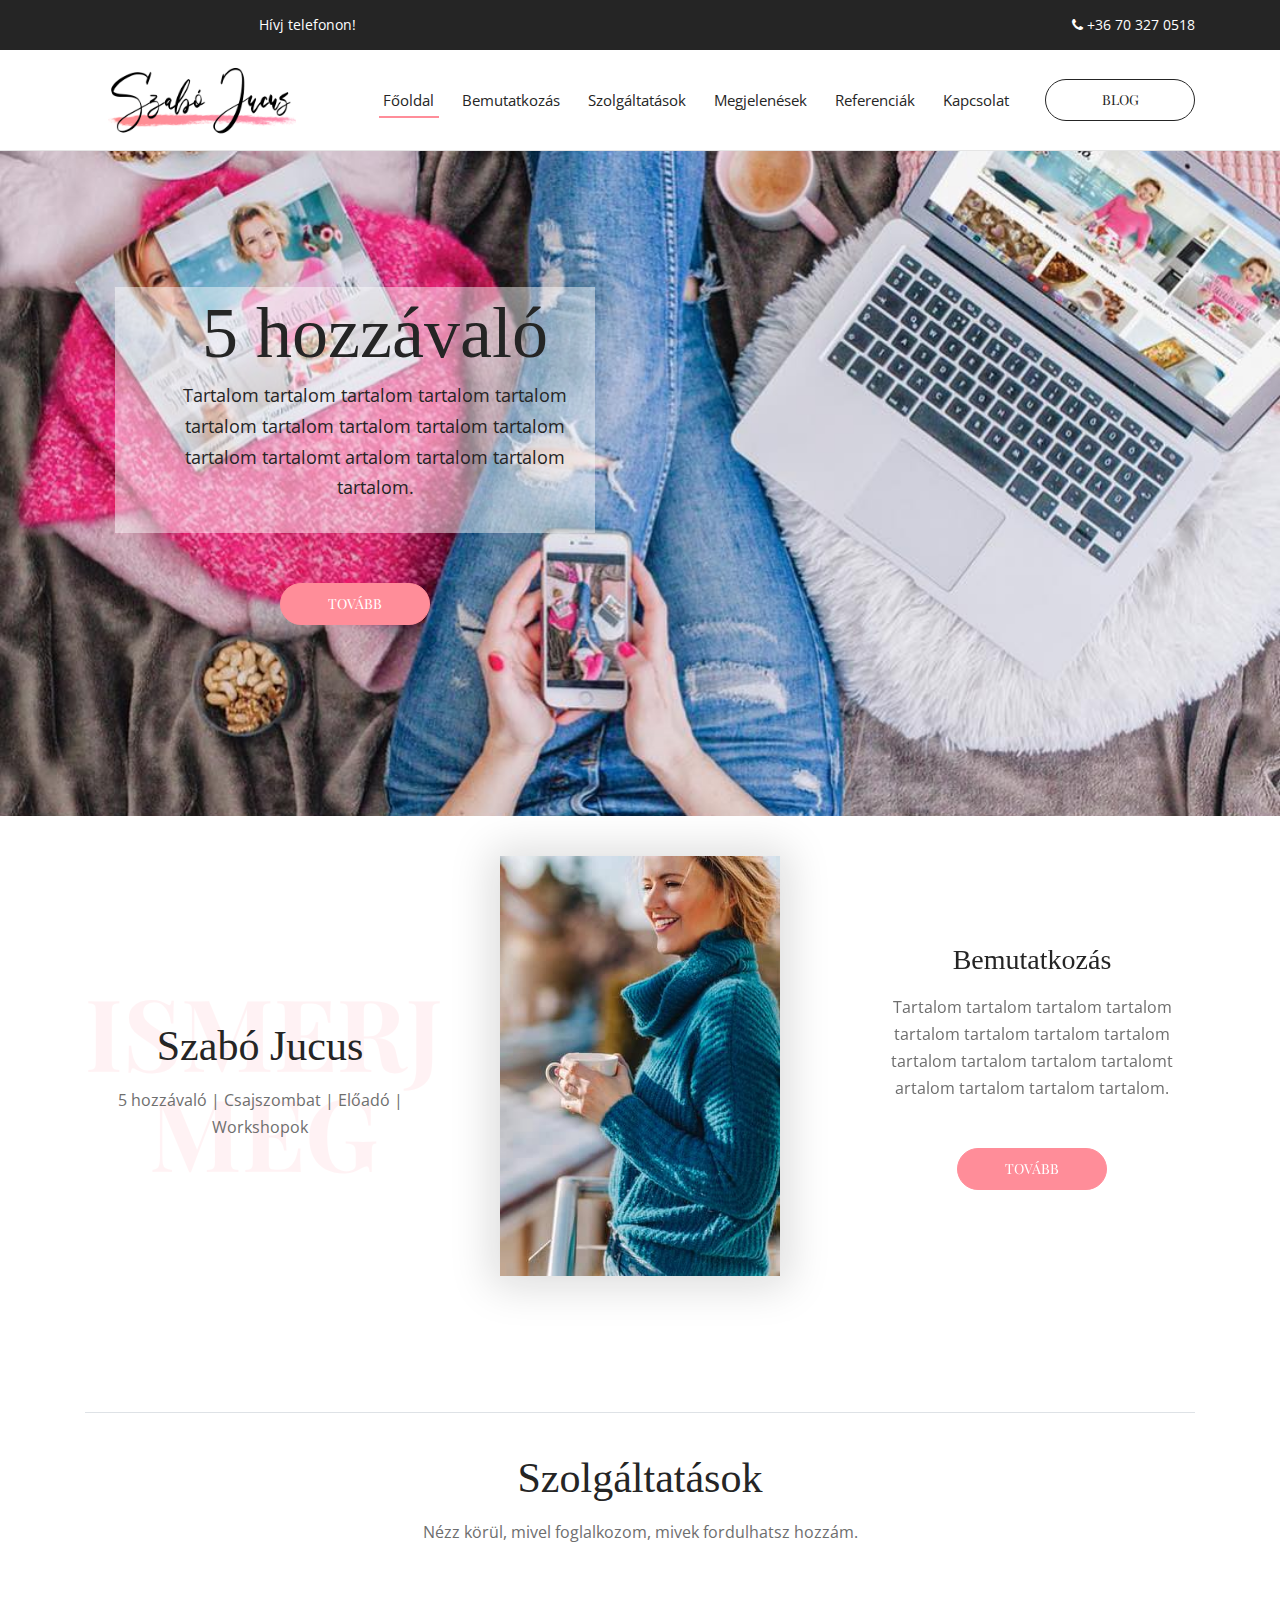
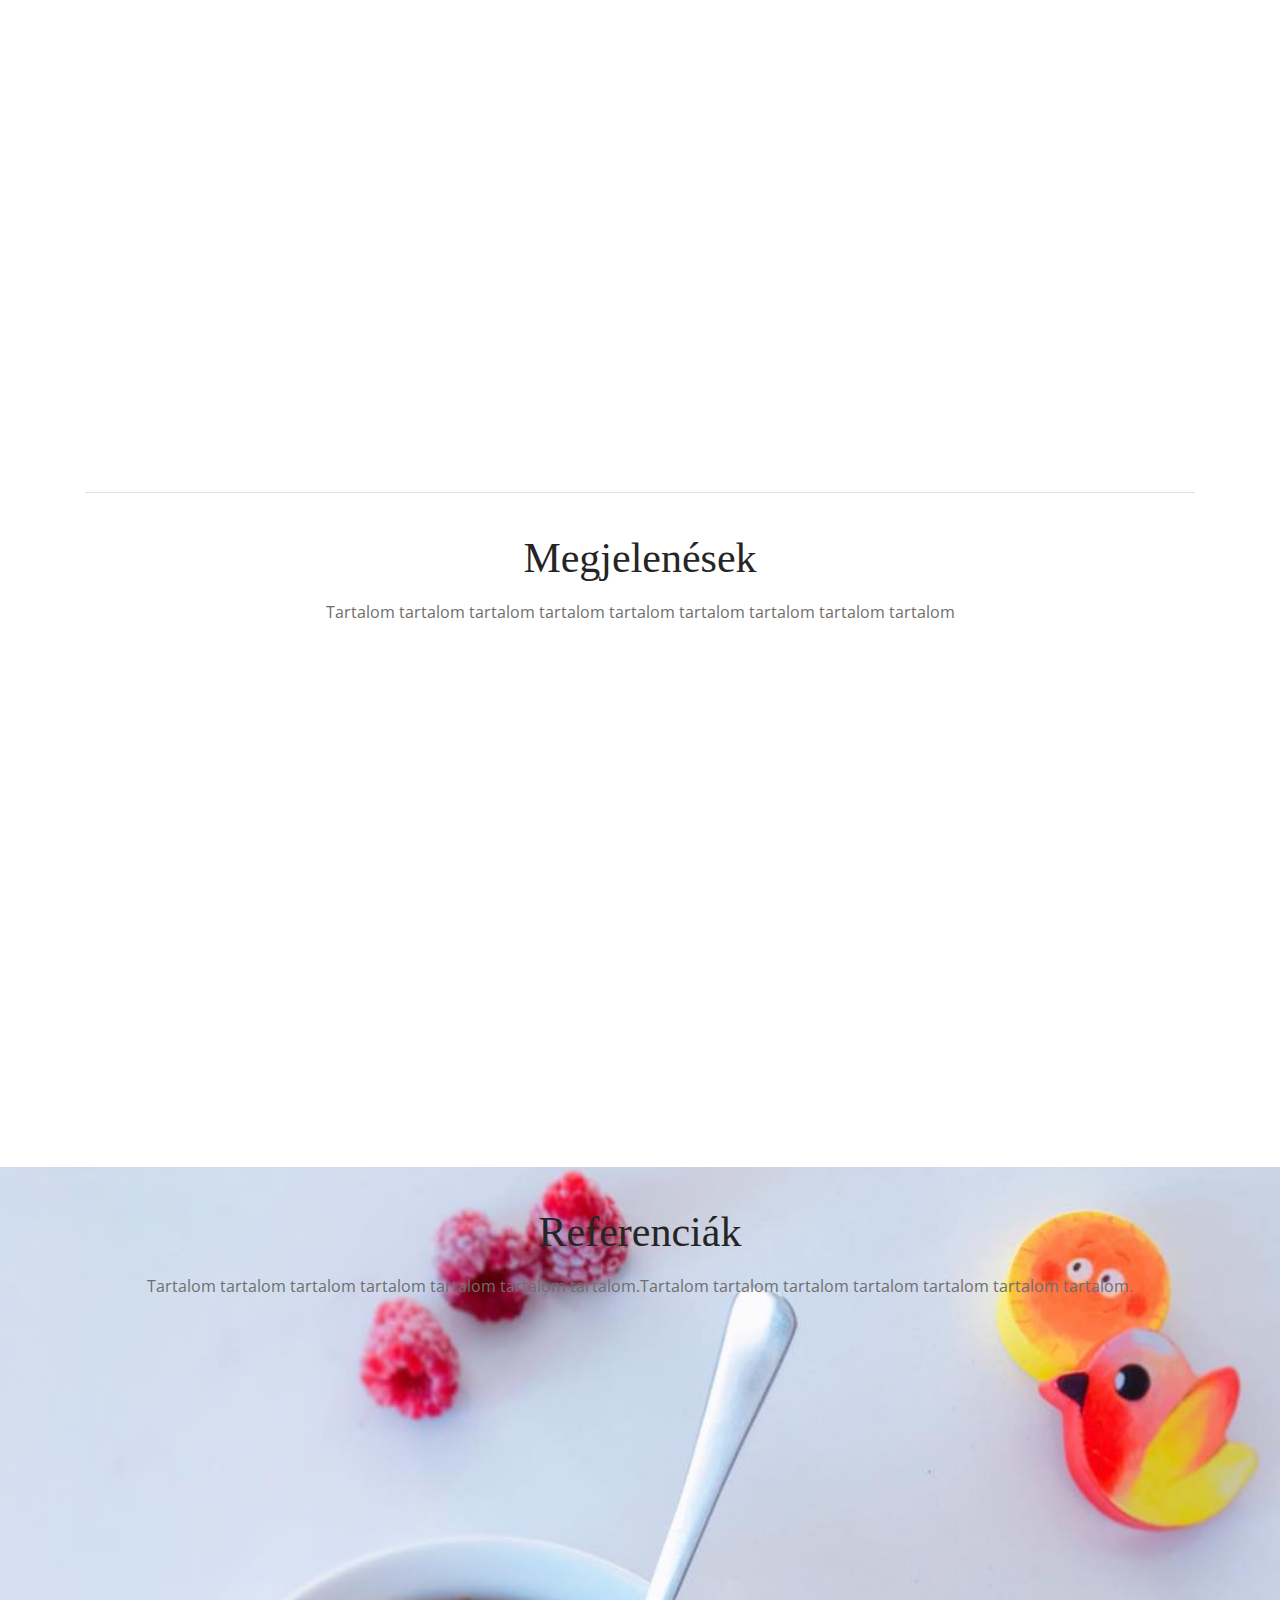
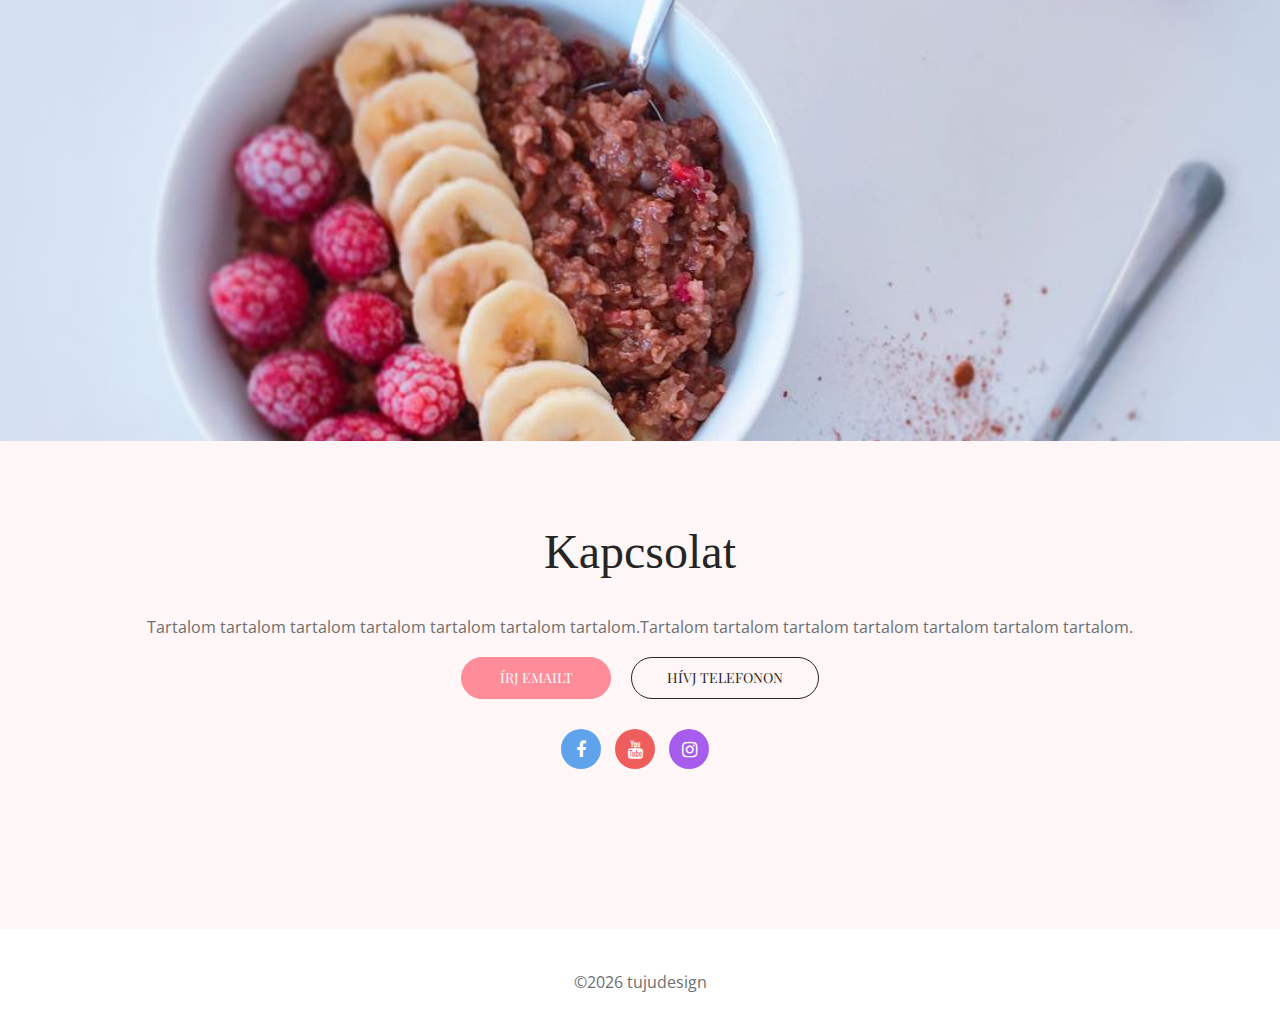
==== index.html @ a8920737 "Initial commit" ====
<!DOCTYPE html>
<html lang="en">

<head>
    <meta charset="UTF-8">
    <meta name="description" content="">
    <meta http-equiv="X-UA-Compatible" content="IE=edge">
    <meta name="viewport" content="width=device-width, initial-scale=1, shrink-to-fit=no">

    <!-- Title -->
    <title>Szabó Jucus</title>

    <!-- Favicon -->
    <link rel="icon" href="./img/core-img/favicon.ico">

    <!-- Stylesheet -->
    <link rel="stylesheet" href="style.css">

</head>

<body>
    <!-- Preloader -->
    <div id="preloader">
        <div class="loader"></div>
    </div>
    <!-- /Preloader -->

    <!-- Header Area Start -->
    <header class="header-area fixed-top">
        <!-- Top Header Area Start -->
        <div class="top-header-area">
            <div class="container h-100">
                <div class="row h-100 align-items-center">
                    <div class="col-5">
                        <div class="top-header-content">
                            <p>Hívj telefonon!</p>
                        </div>
                    </div>
                    <div class="col-7">
                        <div class="top-header-content text-right">
                            <p><span class="mx-2"></span> <i class="fa fa-phone" aria-hidden="true"></i> +36 70 327 0518</p>
                        </div>
                    </div>
                </div>
            </div>
        </div>
        <!-- Top Header Area End -->

        <!-- Main Header Start -->
        <div class="main-header-area">
            <div class="classy-nav-container breakpoint-off">
                <div class="container">
                    <!-- Classy Menu -->
                    <nav class="classy-navbar justify-content-between" id="akameNav">

                        <!-- Logo -->
                        <a class="nav-brand" href="index.html"><img src="./img/core-img/logo1.png" alt=""></a>

                        <!-- Navbar Toggler -->
                        <div class="classy-navbar-toggler">
                            <span class="navbarToggler"><span></span><span></span><span></span></span>
                        </div>

                        <!-- Menu -->
                        <div class="classy-menu">
                            <!-- Menu Close Button -->
                            <div class="classycloseIcon">
                                <div class="cross-wrap"><span class="top"></span><span class="bottom"></span></div>
                            </div>
                            <!-- Nav Start -->
                            <div class="classynav">
                                <ul id="nav">
                                    <li class="active"><a href="./index.html">Főoldal</a></li>
                                    <li><a href="#bemutatkozas">Bemutatkozás</a></li>
                                    <li><a href="#szolgaltatasok">Szolgáltatások</a></li>
                                    <li><a href="#megjelenesek">Megjelenések</a></li>
                                    <li><a href="./portfolio.html">Referenciák</a></li>
                                    <li><a href="./contact.html">Kapcsolat</a></li>
                                </ul>



                                <!-- Book Icon -->
                                <div class="book-now-btn ml-5 mt-4 mt-lg-0 ml-md-4">
                                    <a href="#" class="btn akame-btn">Blog</a>
                                </div>
                            </div>
                        <!-- Nav End -->
                        </div>
                    </nav>
                </div>
            </div>
        </div>
    </header>
    <!-- Header Area End -->

    <!-- Welcome Area Start -->
    <section class="welcome-area">
        <div class="welcome-slides owl-carousel">
            <!-- Single Welcome Slide -->
            <div class="single-welcome-slide bg-img" style="background-image: url(img/bg-img/bg5.jpg);">
                <!-- Welcome Content -->
                <div class="welcome-content h-100">
                    <div class="container h-100">
                        <div class="row h-100 align-items-center">
                            <!-- Welcome Text -->
                            <div class="col-12 col-md-9 col-lg-6">
                                <div class="welcome-text" style="padding:30px">
                                    <h2 data-animation="fadeInUp" data-delay="100ms" style="animation-delay: 400ms;opacity: 1;margin-left: 0px;padding-left: 40px;"><!--Szabó Jucus <br>--> 5 hozzávaló<br></h2>
                                    <p data-animation="fadeInUp" data-delay="400ms" style="animation-delay: 400ms;opacity: 1;margin-left: 0px;padding-left: 40px;">Tartalom tartalom tartalom tartalom tartalom tartalom tartalom tartalom tartalom tartalom tartalom tartalomt artalom tartalom tartalom tartalom. <br><br></p>
                                    <a href="#" class="btn akame-btn active" data-animation="fadeInUp" data-delay="700ms">Tovább</a>
                                </div>
                            </div>
                        </div>
                    </div>
                </div>
            </div>

            <!-- Single Welcome Slide -->
            <div class="single-welcome-slide bg-img" style="background-image: url(img/bg-img/bg.jpg);">
                <!-- Welcome Content -->
                <div class="welcome-content h-100">
                    <div class="container h-100">
                        <div class="row h-100 align-items-center">
                            <!-- Welcome Text -->
                            <div class="col-12 col-md-9 col-lg-6">
                                <div class="welcome-text" style="padding:30px">
                                    <h2 data-animation="fadeInUp" data-delay="100ms" style="animation-delay: 400ms;opacity: 1;margin-left: 0px;padding-left: 40px;padding-right: 40px;margin-right: 0px"><!--Szabó Jucus <br>--> Csajszombat<br></h2>
                                    <p data-animation="fadeInUp" data-delay="400ms" style="animation-delay: 400ms;opacity: 1;margin-left: 0px;padding-left: 40px;padding-right: 40px;margin-right: 0px">Tartalom tartalom tartalom tartalom tartalom tartalom tartalom tartalom tartalom tartalom tartalom tartalomt artalom tartalom tartalom tartalom. <br><br></p>
                                    <a href="#" class="btn akame-btn active" data-animation="fadeInUp" data-delay="700ms">Tovább</a>
                                </div>
                            </div>
                        </div>
                    </div>
                </div>
            </div>
                        <div class="single-welcome-slide bg-img" style="background-image: url(img/bg-img/bg5.jpg);">
                <!-- Welcome Content -->
                <div class="welcome-content h-100">
                    <div class="container h-100">
                        <div class="row h-100 align-items-center">
                            <!-- Welcome Text -->
                            <div class="col-12 col-md-9 col-lg-6">
                                <div class="welcome-text" style="padding:30px">
                                    <h2 data-animation="fadeInUp" data-delay="100ms" style="animation-delay: 400ms;opacity: 1;margin-left: 0px;padding-left: 40px;padding-right: 40px;margin-right: 0px"><!--Szabó Jucus <br>--> Előadó<br></h2>
                                    <p data-animation="fadeInUp" data-delay="400ms" style="animation-delay: 400ms;opacity: 1;margin-left: 0px;padding-left: 40px;padding-right: 40px;margin-right: 0px">Tartalom tartalom tartalom tartalom tartalom tartalom tartalom tartalom tartalom tartalom tartalom tartalomt artalom tartalom tartalom tartalom.  <br><br></p>
                                    <a href="#" class="btn akame-btn active" data-animation="fadeInUp" data-delay="700ms">Tovább</a>
                                </div>
                            </div>
                        </div>
                    </div>
                </div>
            </div>

            <!-- Single Welcome Slide -->
            <div class="single-welcome-slide bg-img" style="background-image: url(img/bg-img/bg.jpg);">
                <!-- Welcome Content -->
                <div class="welcome-content h-100">
                    <div class="container h-100">
                        <div class="row h-100 align-items-center">
                            <!-- Welcome Text -->
                            <div class="col-12 col-md-9 col-lg-6">
                                <div class="welcome-text" style="padding:30px">
                                    <h2 data-animation="fadeInUp" data-delay="100ms" style="animation-delay: 400ms;opacity: 1;margin-left: 0px;padding-left: 40px;padding-right: 40px;margin-right: 0px"><!--Szabó Jucus <br>--> Workshopok  <br></h2>
                                    <p data-animation="fadeInUp" data-delay="400ms" style="animation-delay: 400ms;opacity: 1;margin-left: 0px;padding-left: 40px;padding-right: 40px;margin-right: 0px">Tartalom tartalom tartalom tartalom tartalom tartalom tartalom tartalom tartalom tartalom tartalom tartalomt artalom tartalom tartalom tartalom. <br><br></p>
                                    <a href="#" class="btn akame-btn active" data-animation="fadeInUp" data-delay="700ms">Tovább</a>
                                </div>
                            </div>
                        </div>
                    </div>
                </div>
            </div>
        </div>
    </section>
    <!-- Welcome Area End -->

    <!-- About Area Start -->
    <section id="bemutatkozas" class="akame-about-area section-padding-80-0">
        <div class="container">
            <div class="row align-items-center">
                <!-- Section Heading -->
                <div class="col-12 col-md-6 col-lg-4">
                    <div class="section-heading mb-80">
                        <h2>Szabó Jucus</h2>
                        <p>5 hozzávaló | Csajszombat | Előadó | Workshopok</p>
                        <span>Ismerj meg</span>
                    </div>
                </div>

                <!-- About Us Thumbnail -->
                <div class="col-12 col-md-6 col-lg-4">
                    <div class="about-us-thumbnail mb-80">
                        <img src="img/bg-img/15.jpg" alt="">
                    </div>
                </div>

                <!-- About Us Content -->
                <div class="col-12 col-lg-4">
                    <div class="about-us-content mb-80 pl-4">
                        <h3>Bemutatkozás</h3>
                        <p>Tartalom tartalom tartalom tartalom tartalom tartalom tartalom tartalom tartalom tartalom tartalom tartalomt artalom tartalom tartalom tartalom. </p>
                        <a href="#" class="btn akame-btn active mt-30">Tovább</a>
                    </div>
                </div>
            </div>
        </div>
    </section>
    <!-- About Area End -->

    <!-- Border -->
    <div id="szolgaltatasok" class="container">
        <div class="border-top mt-3"></div>
    </div>

    <!-- Our Service Area Start -->
    <section  class="akame-service-area section-padding-80-0">
        <div class="container">
            <div class="row">
                <div class="col-12">
                    <!-- Section Heading -->
                    <div class="section-heading text-center">
                        <h2>Szolgáltatások</h2>
                        <p>Nézz körül, mivel foglalkozom, mivek fordulhatsz hozzám.</p>
                    </div>
                </div>
            </div>

            <div class="row">

                <!-- Single Service Area -->
                <div class="col-12 col-sm-6 col-lg-3">
                    <div class="single-service-area mb-80 wow fadeInUp" data-wow-delay="200ms">
                        <img src="img/core-img/s1.png" alt="">
                        <h5>5 hozzávaló</h5>
                        <p>Tartalom tartalom tartalom tartalom tartalom tartalom </p>
                    </div>
                </div>

                <!-- Single Service Area -->
                <div class="col-12 col-sm-6 col-lg-3">
                    <div class="single-service-area mb-80 wow fadeInUp" data-wow-delay="400ms">
                        <img src="img/core-img/s2.png" alt="">
                        <h5>Csajszombat</h5>
                        <p>Tartalom tartalom tartalom tartalom tartalom tartalom </p>
                    </div>
                </div>

                <!-- Single Service Area -->
                <div class="col-12 col-sm-6 col-lg-3">
                    <div class="single-service-area mb-80 wow fadeInUp" data-wow-delay="600ms">
                        <img src="img/core-img/s3.png" alt="">
                        <h5>Előadó</h5>
                        <p>Tartalom tartalom tartalom tartalom tartalom tartalom </p>
                    </div>
                </div>

                <!-- Single Service Area -->
                <div class="col-12 col-sm-6 col-lg-3">
                    <div class="single-service-area mb-80 wow fadeInUp" data-wow-delay="800ms">
                        <img src="img/core-img/s4.png" alt="">
                        <h5>Workshopok</h5>
                        <p>Tartalom tartalom tartalom tartalom tartalom tartalom </p>
                    </div>
                </div>

            </div>
        </div>
    </section>
    <!-- Our Service Area End -->




    <div id="megjelenesek" class="container">
        <div class="border-top mt-3"></div>
    </div>

    <!-- Blog Area Start -->
    <section class="akame-blog-area section-padding-80-0 clearfix">
        <div class="container">
            <div class="row">
                <!-- Section Heading -->
                <div class="col-12">
                    <div class="section-heading text-center">
                        <h2>Megjelenések</h2>
                        <p>Tartalom tartalom tartalom tartalom tartalom tartalom tartalom tartalom tartalom </p>
                    </div>
                </div>
            </div>

            <div class="row">

                <!-- Single Post Area -->
                <div class="col-12 col-md-6 col-lg-4">
                    <div class="single-post-area mb-80 wow fadeInUp" data-wow-delay="200ms">
                        <div class="post-thumbnail">
                            <a href="single-blog.html"><img src="img/bg-img/1.jpg" alt=""></a>
                        </div>
                        <div class="post-content">
                            <a href="#" class="post-title">Tartalom tartalom tartalom </a>
                            <div class="post-meta">
                                <a href="#" class="post-date"><i class="icon_clock_alt"></i> 2019.01.01</a>
                            </div>
                            <p>Tartalom tartalom tartalom tartalom tartalom tartalom tartalom.Tartalom tartalom tartalom tartalom tartalom tartalom tartalom.</p>
                        </div>
                    </div>
                </div>

                <!-- Single Post Area -->
                <div class="col-12 col-md-6 col-lg-4">
                    <div class="single-post-area mb-80 wow fadeInUp" data-wow-delay="400ms">
                        <div class="post-thumbnail">
                            <a href="single-blog.html"><img src="img/bg-img/2.jpg" alt=""></a>
                        </div>
                        <div class="post-content">
                            <a href="#" class="post-title">Tartalom tartalom tartalom</a>
                            <div class="post-meta">
                                <a href="#" class="post-date"><i class="icon_clock_alt"></i> 2019.01.01</a>
                            </div>
                            <p>Tartalom tartalom tartalom tartalom tartalom tartalom tartalom.Tartalom tartalom tartalom tartalom tartalom tartalom tartalom.</p>
                        </div>
                    </div>
                </div>

                <!-- Single Post Area -->
                <div class="col-12 col-md-6 col-lg-4">
                    <div class="single-post-area mb-80 wow fadeInUp" data-wow-delay="600ms">
                        <div class="post-thumbnail">
                            <a href="single-blog.html"><img src="img/bg-img/3.jpg" alt=""></a>
                        </div>
                        <div class="post-content">
                            <a href="#" class="post-title">Tartalom tartalom tartalom </a>
                            <div class="post-meta">
                                <a href="#" class="post-date"><i class="icon_clock_alt"></i> 2019.01.01</a>
                            </div>
                            <p>Tartalom tartalom tartalom tartalom tartalom tartalom tartalom.Tartalom tartalom tartalom tartalom tartalom tartalom tartalom.</p>
                        </div>
                    </div>
                </div>

            </div>
        </div>
    </section>
    <!-- Blog Area End -->



    

    <!-- Our Expert Area Start -->
    <section class="akame-our-expert-area section-padding-80-0">

        <!-- Side Thumbnail -->
        <div class="side-thumbnail" style="background-image: url(img/bg-img/bg0.jpg);"></div>

        <div class="container">
            <div class="row justify-content-end">
                <div class="col-12 col-lg-12">
                    <!-- Section Heading -->
                    <div class="section-heading">
                        <h2 style="text-align: center;">Referenciák</h2>
                        <p style="text-align: center;">Tartalom tartalom tartalom tartalom tartalom tartalom tartalom.Tartalom tartalom tartalom tartalom tartalom tartalom tartalom.</p>
                    </div>
                    <!-- Our Certificate -->

                </div>
            </div>
        </div>
        <div class="container">
            <div class="row">

                <!-- Single Team Member -->
                <div class="col-12 col-sm-6 col-lg-3">
                    <div class="single-team-member mb-80 wow fadeInUp" data-wow-delay="200ms">
                        <div class="team-member-img">
                        <div class="team-member-info">
                            <p style="font-style: italic; text-align: center;">Tartalom tartalom tartalom tartalom tartalom tartalom tartalom.Tartalom tartalom tartalom tartalom tartalom tartalom tartalom. Tartalom tartalom tartalom tartalom tartalom tartalom tartalom.Tartalom tartalom tartalom tartalom tartalom tartalom tartalom. Tartalom tartalom tartalom tartalom tartalom tartalom tartalom.Tartalom tartalom tartalom tartalom tartalom tartalom tartalom.</p>
                        </div>
                        <!-- Social Info -->
                            <div class="team-social-info d-flex align-items-center justify-content-center">
                                <div class="social-link">
                                    <a href="#"><i class="fa fa-facebook"></i></a>
                                    <a href="#"><i class="fa fa-twitter"></i></a>
                                    <a href="#"><i class="fa fa-linkedin"></i></a>
                                </div>
                            </div>
                        </div>
                        <div class="team-member-info">
                           <hr> 
                            <h5 style="text-align:  center;">
                                <img style="max-width: 30%;" src="img/bg-img/testimonial.jpg" alt="">
                                    <p>Név | megnevezés</p>
                            </h5>
                        </div>
                    </div>
                </div>


                <!-- Single Team Member -->
                <div class="col-12 col-sm-6 col-lg-3">
                    <div class="single-team-member mb-80 wow fadeInUp" data-wow-delay="200ms">
                        <div class="team-member-img">
                        <div class="team-member-info">
                            <p style="font-style: italic; text-align: center;">Tartalom tartalom tartalom tartalom tartalom tartalom tartalom.Tartalom tartalom tartalom tartalom tartalom tartalom tartalom. Tartalom tartalom tartalom tartalom tartalom tartalom tartalom.Tartalom tartalom tartalom tartalom tartalom tartalom tartalom. Tartalom tartalom tartalom tartalom tartalom tartalom tartalom.Tartalom tartalom tartalom tartalom tartalom tartalom tartalom.</p>
                        </div>
                        <!-- Social Info -->
                            <div class="team-social-info d-flex align-items-center justify-content-center">
                                <div class="social-link">
                                    <a href="#"><i class="fa fa-facebook"></i></a>
                                    <a href="#"><i class="fa fa-twitter"></i></a>
                                    <a href="#"><i class="fa fa-linkedin"></i></a>
                                </div>
                            </div>
                        </div>
                        <div class="team-member-info">
                           <hr> 
                            <h5 style="text-align:  center;">
                                <img style="max-width: 30%;" src="img/bg-img/testimonial.jpg" alt="">
                                    <p>Név | megnevezés</p>
                            </h5>
                        </div>
                    </div>
                </div>
                <!-- Single Team Member -->
                <div class="col-12 col-sm-6 col-lg-3">
                    <div class="single-team-member mb-80 wow fadeInUp" data-wow-delay="200ms">
                        <div class="team-member-img">
                        <div class="team-member-info">
                            <p style="font-style: italic; text-align: center;">Tartalom tartalom tartalom tartalom tartalom tartalom tartalom.Tartalom tartalom tartalom tartalom tartalom tartalom tartalom. Tartalom tartalom tartalom tartalom tartalom tartalom tartalom.Tartalom tartalom tartalom tartalom tartalom tartalom tartalom. Tartalom tartalom tartalom tartalom tartalom tartalom tartalom.Tartalom tartalom tartalom tartalom tartalom tartalom tartalom.</p>
                        </div>
                        <!-- Social Info -->
                            <div class="team-social-info d-flex align-items-center justify-content-center">
                                <div class="social-link">
                                    <a href="#"><i class="fa fa-facebook"></i></a>
                                    <a href="#"><i class="fa fa-twitter"></i></a>
                                    <a href="#"><i class="fa fa-linkedin"></i></a>
                                </div>
                            </div>
                        </div>
                        <div class="team-member-info">
                           <hr> 
                            <h5 style="text-align:  center;">
                                <img style="max-width: 30%;" src="img/bg-img/testimonial.jpg" alt="">
                                    <p>Név | megnevezés</p>
                            </h5>
                        </div>
                    </div>
                </div>
                <!-- Single Team Member -->
                <div class="col-12 col-sm-6 col-lg-3">
                    <div class="single-team-member mb-80 wow fadeInUp" data-wow-delay="200ms">
                        <div class="team-member-img">
                        <div class="team-member-info">
                            <p style="font-style: italic; text-align: center;">Tartalom tartalom tartalom tartalom tartalom tartalom tartalom.Tartalom tartalom tartalom tartalom tartalom tartalom tartalom. Tartalom tartalom tartalom tartalom tartalom tartalom tartalom.Tartalom tartalom tartalom tartalom tartalom tartalom tartalom. Tartalom tartalom tartalom tartalom tartalom tartalom tartalom.Tartalom tartalom tartalom tartalom tartalom tartalom tartalom.</p>
                        </div>
                        <!-- Social Info -->
                            <div class="team-social-info d-flex align-items-center justify-content-center">
                                <div class="social-link">
                                    <a href="#"><i class="fa fa-facebook"></i></a>
                                    <a href="#"><i class="fa fa-twitter"></i></a>
                                    <a href="#"><i class="fa fa-linkedin"></i></a>
                                </div>
                            </div>
                        </div>
                        <div class="team-member-info">
                           <hr> 
                            <h5 style="text-align:  center;">
                                <img style="max-width: 30%;" src="img/bg-img/testimonial.jpg" alt="">
                                    <p>Név | megnevezés</p>
                            </h5>
                        </div>
                    </div>
                </div>
               

            </div>
        </div>
    </section>
    <!-- Our Expert Area End -->




    <!-- Call To Action Area Start -->
    <section class="akame-cta-area bg-gray section-padding-80">
        <div class="container">
            <div class="row">
                <div class="col-12 col-sm-12 col-xl-12">
                    <div class="cta-content">
                        <h2 style="text-align: center;">Kapcsolat</h2>
                        <p style="text-align: center;">Tartalom tartalom tartalom tartalom tartalom tartalom tartalom.Tartalom tartalom tartalom tartalom tartalom tartalom tartalom. </p>
                        <div class="akame-btn-group mt-12">
                            <a style="text-align: center;" href="#" class="btn akame-btn active mr-3 mb-3 mb-sm-0">Írj emailt</a>
                            <a style="text-align: center;" href="#" class="btn akame-btn">Hívj telefonon</a>
                        </div>
                                        <!-- Single Footer Widget -->
                <div class="col-12 col-sm-12 col-md-12 col-xl-12">
                    <div class="single-footer-widget mb-80">
                        <!-- Widget Title -->


                        <!-- Social Info -->
                        <div class="social-info">
                            <a href="#" class="facebook"><i class="fa fa-facebook"></i></a>
                            <a href="#" class="google-plus"><i class="fa fa-youtube"></i></a>
                            <a href="#" class="instagram"><i class="fa fa-instagram"></i></a>
                        </div>
                    </div>
                </div>
                    </div>
                </div>
            </div>
        </div>

        <!-- CTA Thumbnail -->
        <div class="cta-thumbnail bg-img" style="background-image: url(img/bg-img/.png);"></div>
    </section>
    <!-- Call To Action Area End -->

    <!-- Footer Area Start -->
    <footer class="footer-area section-padding-80-0">
        <div class="container">
            <div class="row justify-content-between">

                <!-- Single Footer Widget -->
                <div class="col-12 col-sm-12 col-md-12">


                        <!-- Copywrite Text -->
                        <div class="copywrite-text">
                            <p> <!-- Link back to Colorlib can't be removed. Template is licensed under CC BY 3.0. -->
&copy;<script>document.write(new Date().getFullYear());</script> tujudesign<a href="https://colorlib.com" target="_blank"></a>
<!-- Link back to Colorlib can't be removed. Template is licensed under CC BY 3.0. --></p>
                        </div>
                    </div>
                </div>





            </div>
        </div>
    </footer>
    <!-- Footer Area End -->

    <!-- All JS Files -->
    <!-- jQuery -->
    <script src="js/jquery.min.js"></script>
    <!-- Popper -->
    <script src="js/popper.min.js"></script>
    <!-- Bootstrap -->
    <script src="js/bootstrap.min.js"></script>
    <!-- All Plugins -->
    <script src="js/akame.bundle.js"></script>
    <!-- Active -->
    <script src="js/default-assets/active.js"></script>

</body>

</html>
---- style.css ----
/* ------------------------------------------
[Master Stylesheet]

Template Name: Akame - Hair Salon HTML5 Template
Template Author: Colorlib
Template Author URL: http://colorlib.com
Version: 1.0.0
Last Update: Jan 19, 2018

---------------------------------------------

[Tables of CSS Content]

+ body

    - 01.0 Reboot CSS
    - 02.0 Spacing CSS
    - 03.0 Preloader CSS
    - 04.0 Heading CSS
    - 05.0 Backtotop CSS
    - 06.0 Buttons CSS
    - 07.0 Header CSS
    - 08.0 Hero CSS
    - 09.0 Footer CSS
    - 10.0 CTA CSS
    - 11.0 Breadcrumb CSS
    - 12.0 Blog CSS
    - 13.0 Choose_us CSS
    - 14.0 Portfolio CSS
    - 15.0 Team CSS
    - 16.0 Service CSS
    - 17.0 About CSS
    - 18.0 Contact CSS

  --------------------------------------------- */
/* Import Fonts & All CSS */
@import url("https://fonts.googleapis.com/css?family=Open+Sans:300,400,600,700|Playfair+Display:400,700");
@import url(css/bootstrap.min.css);
@import url(css/animate.css);
@import url(css/default-assets/classy-nav.css);
@import url(css/default-assets/audioplayer.css);
@import url(css/owl.carousel.min.css);
@import url(css/magnific-popup.css);
@import url(css/font-awesome.min.css);
@import url(css/style.css);
/* :: 1.0 Reboot CSS */
* {
  margin: 0;
  padding: 0; }

body {
  font-family: "Open Sans", sans-serif;
  font-weight: 400;
  font-size: 16px;
  position: relative;
  z-index: auto; }

h1,
h2,
h3,
h4,
h5,
h6 {
  font-family: "Helvetica neue";
  color: #252525;
  line-height: 1.3;
  font-weight: 200; }

a,
a:active,
a:focus,
a:hover {
  color: #252525;
  text-decoration: none;
  -webkit-transition-duration: 500ms;
  -o-transition-duration: 500ms;
  transition-duration: 500ms;
  outline: none;
  font-weight: 400; }

li {
  list-style: none; }

p {
  line-height: 1.7;
  color: #6e6e6e;
  font-size: 16px;
  font-weight: 400; }

img {
  max-width: 80%;
  height: auto; }

ul {
  margin: 0;
  padding: 0; }
  ul li {
    margin: 0;
    padding: 0; }

.bg-overlay {
  position: relative;
  z-index: 1; }
  .bg-overlay::after {
    position: absolute;
    content: "";
    height: 100%;
    width: 100%;
    top: 0;
    left: 0;
    z-index: -1;
    background-color: rgba(0, 0, 0, 0.65); }

.bg-img {
  background-position: center center;
  background-size: cover;
  background-repeat: no-repeat; }

.jarallax {
  position: relative;
  z-index: 0; }
  .jarallax > .jarallax-img {
    position: absolute;
    object-fit: cover;
    font-family: 'object-fit: cover';
    top: 0;
    left: 0;
    width: 100%;
    height: 100%;
    z-index: -1; }

.mfp-image-holder .mfp-close,
.mfp-iframe-holder .mfp-close {
  color: #ffffff;
  right: 20px;
  text-align: center;
  padding-right: 0;
  width: 100%;
  position: fixed;
  top: 20px;
  width: 30px;
  background: #ff8d99;
  height: 30px;
  line-height: 30px; }

button.mfp-close,
button.mfp-arrow {
  background: #ff8d99; }

.mfp-bottom-bar {
  display: none !important; }

.mfp-bg {
  background-color: #000000; }

.bg-transparent {
  background-color: transparent !important; }

.bg-gray {
  background-color: #ff8d9914 !important }

textarea:focus,
input:focus {
  outline: none; }

.border {
  border-color: #e5e5e5; }

.mfp-arrow-left::after {
  border-right-color: transparent; }

.mfp-arrow-left::before {
  border-right-color: #ffffff; }

.mfp-arrow-right::after {
  border-left-color: transparent; }

.mfp-arrow-right::before {
  border-left-color: #ffffff; }

/* :: 2.0 Spacing CSS */
.mt-15 {
  margin-top: 15px; }

.mt-30 {
  margin-top: 30px; }

.mt-40 {
  margin-top: 40px; }

.mt-50 {
  margin-top: 50px; }

.mt-70 {
  margin-top: 70px; }

.mt-80 {
  margin-top: 80px; }

.mt-100 {
  margin-top: 100px; }

.mt-150 {
  margin-top: 150px; }

.mr-15 {
  margin-right: 15px; }

.mr-30 {
  margin-right: 30px; }

.mr-50 {
  margin-right: 50px; }

.mr-100 {
  margin-right: 100px; }

.mb-15 {
  margin-bottom: 15px; }

.mb-30 {
  margin-bottom: 30px; }

.mb-40 {
  margin-bottom: 40px; }

.mb-50 {
  margin-bottom: 50px; }

.mb-60 {
  margin-bottom: 60px; }

.mb-70 {
  margin-bottom: 70px; }

.mb-80 {
  margin-bottom: 80px; }

.mb-100 {
  margin-bottom: 100px; }

.ml-15 {
  margin-left: 15px; }

.ml-30 {
  margin-left: 30px; }

.ml-50 {
  margin-left: 50px; }

.ml-100 {
  margin-left: 100px; }

.pt-50 {
  padding-top: 50px !important; }

.section-padding-80 {
  padding-top: 80px;
  padding-bottom: 80px; }

.section-padding-0-80 {
  padding-top: 0;
  padding-bottom: 80px; }

.section-padding-80-0 {
  padding-top: 40px;
  padding-bottom: 40px; }

/* :: 3.0 Preloader CSS */
#preloader {
  position: fixed;
  width: 100%;
  height: 100%;
  z-index: 9999999;
  top: 0;
  left: 0;
  background-color: #f6f9f9;
  display: -webkit-box;
  display: -ms-flexbox;
  display: flex;
  -webkit-box-align: center;
  -ms-flex-align: center;
  align-items: center;
  -webkit-box-pack: center;
  -ms-flex-pack: center;
  justify-content: center;
  overflow: hidden; }

.loader,
.loader:before,
.loader:after {
  border-radius: 50%;
  width: 2.5em;
  height: 2.5em;
  -webkit-animation-fill-mode: both;
  animation-fill-mode: both;
  -webkit-animation: load7 1.8s infinite ease-in-out;
  animation: load7 1.8s infinite ease-in-out; }

.loader {
  color: #ff8d99;
  font-size: 6px;
  position: relative;
  -webkit-transform: translateZ(0);
  -ms-transform: translateZ(0);
  transform: translateZ(0);
  -webkit-animation-delay: -0.16s;
  animation-delay: -0.16s; }

.loader:before,
.loader:after {
  content: '';
  position: absolute;
  top: 0; }

.loader:before {
  left: -3.5em;
  -webkit-animation-delay: -0.32s;
  animation-delay: -0.32s; }

.loader:after {
  left: 3.5em; }

@-webkit-keyframes load7 {
  0%,
    80%,
    100% {
    box-shadow: 0 2.5em 0 -1.3em; }
  40% {
    box-shadow: 0 2.5em 0 0; } }
@keyframes load7 {
  0%,
    80%,
    100% {
    box-shadow: 0 2.5em 0 -1.3em; }
  40% {
    box-shadow: 0 2.5em 0 0; } }
/* :: 4.0 Heading CSS */
.section-heading {
  position: relative;
  z-index: 1;
  margin-bottom: 50px; }
  .section-heading h2 {
    font-size: 42px;
    text-transform: capitalize;
    margin-bottom: 15px;
    display: block;
    line-height: 1.2; }
    @media only screen and (min-width: 992px) and (max-width: 1199px) {
      .section-heading h2 {
        font-size: 36px; } }
    @media only screen and (min-width: 768px) and (max-width: 991px) {
      .section-heading h2 {
        font-size: 36px; } }
    @media only screen and (max-width: 767px) {
      .section-heading h2 {
        font-size: 30px; } }
  .section-heading p {
    font-size: 16px; }
  .section-heading span {
    position: absolute;
    top: 50%;
    font-size: 100px;
    color: #ff8d99;
    font-family: "Playfair Display", serif;
    text-transform: uppercase;
    line-height: 1;
    -webkit-transform: translateY(-50%);
    -ms-transform: translateY(-50%);
    transform: translateY(-50%);
    z-index: -1;
    opacity: 0.1;
    left: 0;
    font-weight: 700; }
    @media only screen and (min-width: 992px) and (max-width: 1199px) {
      .section-heading span {
        font-size: 70px; } }
    @media only screen and (min-width: 768px) and (max-width: 991px) {
      .section-heading span {
        font-size: 70px; } }
    @media only screen and (max-width: 767px) {
      .section-heading span {
        font-size: 50px; } }
  .section-heading.text-right span {
    right: 48px; }

/* :: 5.0 Backtotop CSS */
#scrollUp {
  position: fixed;
  right: 40px;
  font-size: 20px;
  line-height: 40px;
  width: 40px;
  height: 40px;
  bottom: 40px;
  background-color: #ff8d99;
  color: #ffffff;
  text-align: center;
  -webkit-transition-duration: 500ms;
  -o-transition-duration: 500ms;
  transition-duration: 500ms;
  border-radius: 50%;
  -webkit-box-shadow: 0 2px 40px 8px rgba(15, 15, 15, 0.15);
  box-shadow: 0 2px 40px 8px rgba(15, 15, 15, 0.15);
  z-index: 15962536; }
  #scrollUp:focus, #scrollUp:hover {
    background-color: #000000;
    color: #ffffff; }

/* :: 6.0 Buttons CSS */
.btn:focus {
  box-shadow: none; }

.akame-btn {
  font-family: "Playfair Display", serif;
  position: relative;
  z-index: 1;
  min-width: 150px;
  height: 42px;
  line-height: 40px;
  font-size: 14px;
  font-weight: 400;
  display: inline-block;
  padding: 0 35px;
  text-align: center;
  text-transform: uppercase;
  background-color: transparent;
  color: #252525;
  border: 1px solid #252525;
  border-radius: 60px;
  -webkit-transition-duration: 500ms;
  -o-transition-duration: 500ms;
  transition-duration: 500ms; }
  .akame-btn:focus, .akame-btn:hover {
    border-color: #ff8d99;
    font-weight: 400;
    font-size: 14px;
    background-color: #ff8d99;
    color: #ffffff;
    -webkit-box-shadow: 0 2px 40px 8px rgba(15, 15, 15, 0.15);
    box-shadow: 0 2px 40px 8px rgba(15, 15, 15, 0.15); }
  .akame-btn.active {
    border-color: #ff8d99;
    background-color: #ff8d99;
    color: #ffffff; }
    .akame-btn.active:focus, .akame-btn.active:hover {
      border-color: #252525;
      background-color: #252525;
      color: #ffffff; }

/* :: 7.0 Header CSS */
.header-area {
  position: relative;
  z-index: 10;
  width: 100%;
  -webkit-transition-duration: 500ms;
  -o-transition-duration: 500ms;
  transition-duration: 500ms;
  border-bottom: 1px solid #e5e5e5; }
  .header-area .top-header-area {
    position: relative;
    z-index: 1;
    background-color: #252525;
    width: 100%;
    height: 50px; }
    @media only screen and (max-width: 767px) {
      .header-area .top-header-area {
        height: auto;
        padding: 15px 0; } }
    .header-area .top-header-area .top-header-content p {
      margin-bottom: 0;
      font-size: 14px;
      color: #ffffff; }
      @media only screen and (min-width: 768px) and (max-width: 991px) {
        .header-area .top-header-area .top-header-content p {
          font-size: 12px; } }
      @media only screen and (max-width: 767px) {
        .header-area .top-header-area .top-header-content p {
          font-size: 10px; } }
  .header-area .cart-icon a:focus, .header-area .cart-icon a:hover {
    color: #ff8d99; }

.classy-nav-container {
  background-color: white;
  padding: 0; }
  .classy-nav-container .classy-navbar {
    -webkit-transition-duration: 500ms;
    -o-transition-duration: 500ms;
    transition-duration: 500ms;
    height: 100px;
    padding: 0; }
    @media only screen and (min-width: 768px) and (max-width: 991px) {
      .classy-nav-container .classy-navbar {
        height: 70px; } }
    @media only screen and (max-width: 767px) {
      .classy-nav-container .classy-navbar {
        height: 70px; } }
    @media only screen and (max-width: 767px) {
      .classy-nav-container .classy-navbar .nav-brand {
        max-width: 90px;
        margin-right: 15px; } }
    .classy-nav-container .classy-navbar .classynav ul li a {
      font-size: 15px;
      text-transform: capitalize;
      color: #252525; }
      @media only screen and (min-width: 992px) and (max-width: 1199px) {
        .classy-nav-container .classy-navbar .classynav ul li a {
          font-size: 14px; } }
      @media only screen and (min-width: 768px) and (max-width: 991px) {
        .classy-nav-container .classy-navbar .classynav ul li a {
          font-size: 14px; } }
      @media only screen and (max-width: 767px) {
        .classy-nav-container .classy-navbar .classynav ul li a {
          font-size: 14px; } }
      .classy-nav-container .classy-navbar .classynav ul li a:focus, .classy-nav-container .classy-navbar .classynav ul li a:hover {
        color: #ff8d99; }
    .classy-nav-container .classy-navbar .classynav ul li.cn-dropdown-item ul li a, .classy-nav-container .classy-navbar .classynav ul li.megamenu-item ul li a {
      font-size: 14px;
      text-transform: capitalize;
      height: 42px;
      line-height: 42px;
      padding: 0 30px;
      color: #252525; }
      .classy-nav-container .classy-navbar .classynav ul li.cn-dropdown-item ul li a:focus, .classy-nav-container .classy-navbar .classynav ul li.cn-dropdown-item ul li a:hover, .classy-nav-container .classy-navbar .classynav ul li.megamenu-item ul li a:focus, .classy-nav-container .classy-navbar .classynav ul li.megamenu-item ul li a:hover {
        color: #ff8d99; }

.classynav ul li.active a {
  position: relative;
  z-index: 1; }
  .classynav ul li.active a::before {
    width: 80%;
    height: 2px;
    background-color: #ff8d99;
    position: absolute;
    bottom: 0;
    left: 10%;
    z-index: 1;
    content: ''; }
    @media only screen and (min-width: 768px) and (max-width: 991px) {
      .classynav ul li.active a::before {
        display: none; } }
    @media only screen and (max-width: 767px) {
      .classynav ul li.active a::before {
        display: none; } }

.classynav ul li.has-down > a::after,
.classynav ul li.has-down.active > a::after,
.classynav ul li.megamenu-item > a::after {
  color: #252525; }

.breakpoint-off .classynav ul li .dropdown,
.breakpoint-off .classynav ul li .megamenu {
  width: 210px;
  -webkit-box-shadow: 0 2px 40px 8px rgba(15, 15, 15, 0.15);
  box-shadow: 0 2px 40px 8px rgba(15, 15, 15, 0.15);
  border-radius: 6px; }

.breakpoint-off .classynav ul li .megamenu {
  width: 100%; }

/* :: 8.0 Hero CSS */
.single-welcome-slide {
  position: relative;
  z-index: 2;
  width: 100%;
  height: 720px;
  background-color: #ffffff; }
  @media only screen and (min-width: 992px) and (max-width: 1199px) {
    .single-welcome-slide {
      height: 600px; } }
  @media only screen and (min-width: 768px) and (max-width: 991px) {
    .single-welcome-slide {
      height: 600px; } }
  @media only screen and (max-width: 767px) {
    .single-welcome-slide {
      height: 500px; } }
  .single-welcome-slide .welcome-text {
    position: relative;
    z-index: 1;
    ;}

    .single-welcome-slide .welcome-text h2 {
      font-size: 72px;
      display: block;
      margin-bottom: 0px;
      color: #252525; 
      background-color: #ffffff78}

      @media only screen and (min-width: 992px) and (max-width: 1199px) {
        .single-welcome-slide .welcome-text h2 {
          font-size: 60px; } }
      @media only screen and (min-width: 768px) and (max-width: 991px) {
        .single-welcome-slide .welcome-text h2 {
          font-size: 60px; } }
      @media only screen and (max-width: 767px) {
        .single-welcome-slide .welcome-text h2 {
          font-size: 36px; } }
    .single-welcome-slide .welcome-text p {
      font-size: 18px;
      color: #252525;
      margin-bottom: 50px;
      display: block; 
      background-color: #ffffff78}


.welcome-slides {
  position: relative;
  z-index: 1;
  overflow: hidden; 
margin-top: 6rem}

/* :: 9.0 Footer CSS */
.footer-area {
  position: relative;
  z-index: 1; }

.single-footer-widget {
  position: relative;
  z-index: 1; }
  @media only screen and (min-width: 768px) and (max-width: 991px) {
    .single-footer-widget p {
      font-size: 14px; } }
  .single-footer-widget .widget-title {
    font-size: 22px;
    color: #252525;
    margin-bottom: 30px;
    display: block;
    text-transform: capitalize; }
  .single-footer-widget .open-time p {
    margin-bottom: 8px; }
    .single-footer-widget .open-time p:last-child {
      margin-bottom: 0; }
  .single-footer-widget .social-info {
    position: relative;
    z-index: 1;
    margin-top: 30px; }
    .single-footer-widget .social-info a {
      display: inline-block;
      font-size: 18px;
      color: #ffffff;
      width: 40px;
      height: 40px;
      border-radius: 50%;
      margin-right: 10px;
      text-align: center;
      line-height: 40px; }
      @media only screen and (min-width: 768px) and (max-width: 991px) {
        .single-footer-widget .social-info a {
          margin-right: 5px; } }
      .single-footer-widget .social-info a.facebook {
        background-color: #0673e8a3; }
      .single-footer-widget .social-info a.twitter {
        background-color: #03baeb; }
      .single-footer-widget .social-info a.google-plus {
        background-color: #e80606a3; }
      .single-footer-widget .social-info a.instagram {
        background-color: #7406e8a3; }
      .single-footer-widget .social-info a:focus, .single-footer-widget .social-info a:hover {
        background-color: #ff8d99; }
  .single-footer-widget .contact-address p {
    margin-bottom: 8px; }
    .single-footer-widget .contact-address p:last-child {
      margin-bottom: 0; }
  .single-footer-widget .footer-logo {
    display: block;
    margin-bottom: 30px; }

.copywrite-text {
  position: relative;
  z-index: 1; }
  .copywrite-text p {
    font-size: 16px;
    color: #6e6e6e;
    margin-bottom: 0; }
    @media only screen and (min-width: 768px) and (max-width: 991px) {
      .copywrite-text p {
        font-size: 14px; } }
    .copywrite-text p a {
      color: #6e6e6e;
      font-size: 16px; }
      @media only screen and (min-width: 768px) and (max-width: 991px) {
        .copywrite-text p a {
          font-size: 14px; } }
      .copywrite-text p a:focus, .copywrite-text p a:hover {
        color: #ff8d99; }

/* :: 10.0 CTA CSS */
.akame-cta-area {
  position: relative;
  z-index: 1; }
  .akame-cta-area .cta-content h2 {
    font-size: 48px;
    display: block;
    margin-bottom: 30px; }
    @media only screen and (min-width: 992px) and (max-width: 1199px) {
      .akame-cta-area .cta-content h2 {
        font-size: 36px; } }
    @media only screen and (min-width: 768px) and (max-width: 991px) {
      .akame-cta-area .cta-content h2 {
        font-size: 36px; } }
    @media only screen and (max-width: 767px) {
      .akame-cta-area .cta-content h2 {
        font-size: 30px; } }
  .akame-cta-area .cta-thumbnail {
    position: absolute;
    width: 50%;
    height: 100%;
    z-index: -1;
    top: 0;
    right: 0; }
    @media only screen and (min-width: 992px) and (max-width: 1199px) {
      .akame-cta-area .cta-thumbnail {
        width: 65%; } }
    @media only screen and (min-width: 768px) and (max-width: 991px) {
      .akame-cta-area .cta-thumbnail {
        width: 70%;
        opacity: 0.5; } }
    @media only screen and (max-width: 767px) {
      .akame-cta-area .cta-thumbnail {
        width: 100%;
        opacity: 0.2; } }

/* :: 11.0 Breadcrumb CSS */
.breadcrumb-content {
  position: relative;
  z-index: 1;
  text-align: center; }
  .breadcrumb-content h2 {
    font-size: 60px;
    margin-bottom: 15px; }
    @media only screen and (min-width: 992px) and (max-width: 1199px) {
      .breadcrumb-content h2 {
        font-size: 48px; } }
    @media only screen and (min-width: 768px) and (max-width: 991px) {
      .breadcrumb-content h2 {
        font-size: 48px; } }
    @media only screen and (max-width: 767px) {
      .breadcrumb-content h2 {
        font-size: 36px; } }
  .breadcrumb-content .breadcrumb {
    position: relative;
    padding: 0;
    background-color: transparent;
    -webkit-box-pack: center;
    -ms-flex-pack: center;
    justify-content: center; }
    .breadcrumb-content .breadcrumb .breadcrumb-item a:hover, .breadcrumb-content .breadcrumb .breadcrumb-item a:focus {
      color: #ff8d99; }
    .breadcrumb-content .breadcrumb .breadcrumb-item + .breadcrumb-item::before {
      content: '\f101';
      font-family: "FontAwesome"; }

/* :: 12.0 Blog CSS */
.single-post-area {
  position: relative;
  z-index: 1; }
  .single-post-area .post-thumbnail {
    position: relative;
    z-index: 1;
    margin-bottom: 30px; }
    .single-post-area .post-thumbnail a {
      display: block; }
  .single-post-area .post-content {
    position: relative;
    z-index: 1; }
    .single-post-area .post-content .post-title {
      font-weight: 400;
      font-size: 20px;
      display: block;
      margin-bottom: 15px;
      font-family: "Playfair Display", serif; }
      .single-post-area .post-content .post-title:hover, .single-post-area .post-content .post-title:focus {
        color: #ff8d99; }
    .single-post-area .post-content .post-meta {
      position: relative;
      z-index: 1;
      margin-bottom: 15px; }
      .single-post-area .post-content .post-meta a {
        position: relative;
        z-index: 1;
        font-size: 14px;
        color: #acacac;
        display: inline-block;
        margin-right: 30px; }
        .single-post-area .post-content .post-meta a:last-child {
          margin-right: 0; }
          .single-post-area .post-content .post-meta a:last-child::before {
            content: '|';
            position: absolute;
            top: 0;
            left: -20px;
            z-index: 1; }
        .single-post-area .post-content .post-meta a:hover, .single-post-area .post-content .post-meta a:focus {
          color: #ff8d99; }
    .single-post-area .post-content p {
      margin-bottom: 0; }
  .single-post-area:hover .post-content .post-title, .single-post-area:focus .post-content .post-title {
    color: #ff8d99; }

.akame-blog-details-area {
  position: relative;
  z-index: 1; }
  .akame-blog-details-area .post-content {
    position: relative;
    z-index: 1;
    text-align: center;
    margin-bottom: 50px; }
    .akame-blog-details-area .post-content .post-title {
      font-weight: 400;
      font-size: 42px;
      display: block;
      margin-bottom: 0;
      font-family: "Playfair Display", serif; }
      @media only screen and (max-width: 767px) {
        .akame-blog-details-area .post-content .post-title {
          font-size: 30px; } }
    .akame-blog-details-area .post-content .post-meta {
      position: relative;
      z-index: 1;
      margin-bottom: 15px; }
      .akame-blog-details-area .post-content .post-meta a {
        position: relative;
        z-index: 1;
        font-size: 16px;
        color: #acacac;
        display: inline-block;
        margin-right: 30px; }
        .akame-blog-details-area .post-content .post-meta a:last-child {
          margin-right: 0; }
          .akame-blog-details-area .post-content .post-meta a:last-child::before {
            content: '|';
            position: absolute;
            top: 0;
            left: -20px;
            z-index: 1; }
        @media only screen and (max-width: 767px) {
          .akame-blog-details-area .post-content .post-meta a {
            font-size: 14px; } }
        .akame-blog-details-area .post-content .post-meta a:hover, .akame-blog-details-area .post-content .post-meta a:focus {
          color: #ff8d99; }

.blog-details-text {
  position: relative;
  z-index: 1; }
  .blog-details-text p {
    font-size: 20px;
    margin-bottom: 30px; }
    @media only screen and (max-width: 767px) {
      .blog-details-text p {
        font-size: 16px; } }
  .blog-details-text p:first-child {
    display: -webkit-box;
    display: -ms-flexbox;
    display: flex;
    line-height: 1; }
    .blog-details-text p:first-child span:first-child {
      font-weight: 700;
      margin-right: 15px;
      font-size: 100px; }
      @media only screen and (max-width: 767px) {
        .blog-details-text p:first-child span:first-child {
          font-size: 50px; } }
    .blog-details-text p:first-child span:last-child {
      line-height: 1.7; }
  .blog-details-text ul {
    position: relative;
    z-index: 1;
    padding-left: 15px; }
    .blog-details-text ul li {
      font-size: 20px;
      color: #6e6e6e;
      margin-bottom: 30px; }
      .blog-details-text ul li span {
        color: #252525; }
      .blog-details-text ul li i {
        font-size: 14px;
        margin-right: 10px; }
      @media only screen and (max-width: 767px) {
        .blog-details-text ul li {
          font-size: 16px; } }

.akame-blockquote {
  position: relative;
  z-index: 1;
  margin-bottom: 30px;
  margin-top: 30px;
  border-left: 5px solid #ff8d99;
  padding: 15px; }
  .akame-blockquote h4 {
    margin-bottom: 0; }
    @media only screen and (max-width: 767px) {
      .akame-blockquote h4 {
        font-size: 20px; } }

.akame-post-share {
  position: relative;
  z-index: 1; }
  .akame-post-share a {
    display: block;
    width: 46px;
    height: 46px;
    border-radius: 50%;
    background-color: #ff8d99;
    color: #ffffff;
    text-align: center;
    margin-bottom: 10px;
    line-height: 46px; }
    @media only screen and (max-width: 767px) {
      .akame-post-share a {
        width: 30px;
        height: 30px;
        line-height: 30px; } }
    .akame-post-share a.facebook {
      background-color: #4b62b3; }
    .akame-post-share a.twitter {
      background-color: #03baeb; }
    .akame-post-share a.google-plus {
      background-color: #cb242e; }
    .akame-post-share a.instagram {
      background-color: #057ad7; }
    .akame-post-share a:hover, .akame-post-share a:focus {
      background-color: #ff8d99; }

.post-author-area {
  position: relative;
  z-index: 1;
  padding: 30px 0;
  border-top: 1px solid #e5e5e5; }
  .post-author-area .author-meta .author-avatar {
    -webkit-box-flex: 0;
    -ms-flex: 0 0 60px;
    flex: 0 0 60px;
    max-width: 60px;
    width: 60px;
    height: 60px;
    margin-right: 30px; }
    @media only screen and (max-width: 767px) {
      .post-author-area .author-meta .author-avatar {
        -webkit-box-flex: 0;
        -ms-flex: 0 0 40px;
        flex: 0 0 40px;
        max-width: 40px;
        width: 40px;
        height: 40px;
        margin-right: 5px; } }
    .post-author-area .author-meta .author-avatar img {
      border-radius: 50%; }
  .post-author-area .author-meta .author-text p {
    font-size: 14px;
    margin-bottom: 5px; }
    @media only screen and (max-width: 767px) {
      .post-author-area .author-meta .author-text p {
        font-size: 12px; } }
  .post-author-area .author-meta .author-text h5 {
    margin-bottom: 0; }
    @media only screen and (max-width: 767px) {
      .post-author-area .author-meta .author-text h5 {
        font-size: 14px; } }
  .post-author-area .author-social-info a {
    display: inline-block;
    width: 46px;
    height: 46px;
    border-radius: 50%;
    background-color: #ff8d99;
    color: #ffffff;
    text-align: center;
    margin-left: 15px;
    line-height: 46px; }
    @media only screen and (max-width: 767px) {
      .post-author-area .author-social-info a {
        width: 30px;
        height: 30px;
        line-height: 30px;
        margin-left: 2px;
        font-size: 14px; } }
    .post-author-area .author-social-info a.facebook {
      background-color: #4b62b3; }
    .post-author-area .author-social-info a.twitter {
      background-color: #03baeb; }
    .post-author-area .author-social-info a.google-plus {
      background-color: #cb242e; }
    .post-author-area .author-social-info a:hover, .post-author-area .author-social-info a:focus {
      background-color: #ff8d99; }

/* :: 13.0 Choose Us CSS */
.choose-us-content {
  position: relative;
  z-index: 1; }
  .choose-us-content ul li {
    font-size: 16px;
    display: block;
    margin-bottom: 15px; }
    .choose-us-content ul li i {
      color: #ff8d99;
      padding-right: 5px; }
    .choose-us-content ul li:last-child {
      margin-bottom: 0; }

.choose-us-thumbnail {
  position: relative;
  z-index: 1;
  background-color: #ebebeb;
  border-radius: 4px;
  height: 380px; }
  @media only screen and (max-width: 767px) {
    .choose-us-thumbnail {
      height: 220px; } }
  .choose-us-thumbnail .choose-us-img {
    position: absolute;
    width: 100%;
    height: 100%;
    top: -30px;
    right: 30px;
    z-index: 10;
    border-radius: 4px; }
    @media only screen and (max-width: 767px) {
      .choose-us-thumbnail .choose-us-img {
        top: -15px;
        right: 15px; } }

/* :: 14.0 Portfolio CSS */
.akame-portfolio {
  position: relative;
  z-index: 1; }

.portfolio-menu .btn {
  padding: 5px 10px;
  background-color: transparent;
  font-size: 16px;
  border-radius: 0;
  border-bottom: 2px solid transparent;
  margin: 0 10px; }
  @media only screen and (min-width: 768px) and (max-width: 991px) {
    .portfolio-menu .btn {
      margin: 0 5px;
      font-size: 14px; } }
  @media only screen and (max-width: 767px) {
    .portfolio-menu .btn {
      margin: 0 3px;
      font-size: 13px; } }
  .portfolio-menu .btn.active {
    color: #ff8d99;
    border-bottom-color: #ff8d99; }

.akame-portfolio-single-item {
  position: relative;
  z-index: 1;
  overflow: hidden;
  border-radius: 3px; }
  .akame-portfolio-single-item img {
    width: 100%;
    -webkit-transition-duration: 500ms;
    -o-transition-duration: 500ms;
    transition-duration: 500ms;
    border-radius: 3px; }
  .akame-portfolio-single-item .overlay-content {
    -webkit-transition-duration: 500ms;
    -o-transition-duration: 500ms;
    transition-duration: 500ms;
    position: absolute;
    width: 100%;
    height: 100%;
    top: 0;
    left: 0;
    background-color: #000000;
    opacity: 0;
    visibility: hidden;
    z-index: 100;
    border-radius: 3px;
    padding: 50px 30px; }
    .akame-portfolio-single-item .overlay-content .overlay-text h4 {
      color: #ff8d99; }
      @media only screen and (max-width: 767px) {
        .akame-portfolio-single-item .overlay-content .overlay-text h4 {
          font-size: 20px; } }
    .akame-portfolio-single-item .overlay-content .overlay-text p {
      color: #ffffff;
      margin-bottom: 0; }
      @media only screen and (min-width: 992px) and (max-width: 1199px) {
        .akame-portfolio-single-item .overlay-content .overlay-text p {
          font-size: 14px; } }
      @media only screen and (max-width: 767px) {
        .akame-portfolio-single-item .overlay-content .overlay-text p {
          font-size: 14px; } }
  .akame-portfolio-single-item .thumbnail-zoom {
    position: absolute;
    width: 40px;
    height: auto;
    margin-left: -40px;
    font-size: 20px;
    color: #ffffff;
    left: 50%;
    z-index: 100;
    bottom: 25px;
    text-align: center;
    opacity: 0;
    visibility: hidden; }
    .akame-portfolio-single-item .thumbnail-zoom:hover, .akame-portfolio-single-item .thumbnail-zoom:focus {
      color: #ff8d99; }
  .akame-portfolio-single-item:hover img, .akame-portfolio-single-item:focus img {
    -webkit-transform: scale(1.2);
    -ms-transform: scale(1.2);
    transform: scale(1.2); }
  .akame-portfolio-single-item:hover .overlay-content, .akame-portfolio-single-item:focus .overlay-content {
    opacity: 0.7;
    visibility: visible; }
  .akame-portfolio-single-item:hover .thumbnail-zoom, .akame-portfolio-single-item:focus .thumbnail-zoom {
    opacity: 1;
    visibility: visible;
    margin-left: -20px; }

/* :: 15.0 Team CSS */
.akame-our-expert-area {
  position: relative;
  z-index: 1; }
  .akame-our-expert-area::before {
    position: absolute;
    width: 100%;
    height: 70%;
    content: '';
    top: 0;
    right: 0;
    z-index: -1;
    background-color: #f6f9f9; }
  .akame-our-expert-area .side-thumbnail {
    position: absolute;
    width: 100%;
    height: 100%;
    right: 0;
    top: 0;
    z-index: -1;
    background-position: top center;
    background-size: cover;
    background-repeat: no-repeat; }
    @media only screen and (min-width: 768px) and (max-width: 991px) {
      .akame-our-expert-area .side-thumbnail {
        height: 50%;
        opacity: 0.2; } }
    @media only screen and (max-width: 767px) {
      .akame-our-expert-area .side-thumbnail {
        display: none; } }
  .akame-our-expert-area.about-us-page::before {
    height: 100%; }
  .akame-our-expert-area.about-us-page .side-thumbnail {
    height: 100%; }

.our-certificate-area {
  position: relative;
  z-index: 1; }
  .our-certificate-area img {
    margin-right: 30px;
    max-height: 45px; }
    .our-certificate-area img:last-child {
      margin-right: 0; }

.single-team-member {
  position: relative;
  z-index: 1;
  border: 1px solid #e5e5e5;
  -webkit-transition-duration: 500ms;
  -o-transition-duration: 500ms;
  transition-duration: 500ms;
  background-color: #ffffff; }
  .single-team-member .team-member-img {
    position: relative;
    z-index: 1; }
    .single-team-member .team-member-img img {
      -webkit-transition-duration: 500ms;
      -o-transition-duration: 500ms;
      transition-duration: 500ms;
      width: 100%;
      -webkit-filter: grayscale(100%);
      filter: grayscale(100%); }
    .single-team-member .team-member-img .team-social-info {
      -webkit-transition-duration: 500ms;
      -o-transition-duration: 500ms;
      transition-duration: 500ms;
      position: absolute;
      width: 100%;
      height: 100%;
      background-color: rgba(255, 255, 255, 0.8);
      opacity: 0;
      visibility: hidden;
      top: 0;
      left: 0;
      z-index: 10;
      text-align: center; }
      .single-team-member .team-member-img .team-social-info .social-link a {
        display: inline-block;
        width: 46px;
        height: 46px;
        line-height: 46px;
        border-radius: 50%; }
        .single-team-member .team-member-img .team-social-info .social-link a:hover, .single-team-member .team-member-img .team-social-info .social-link a:focus {
          background-color: #ff8d99;
          -webkit-box-shadow: 0 2px 40px 8px rgba(15, 15, 15, 0.15);
          box-shadow: 0 2px 40px 8px rgba(15, 15, 15, 0.15);
          color: #ffffff; }
  .single-team-member .team-member-info {
    padding: 20px 30px; }
    .single-team-member .team-member-info h5 {
      display: block;
      margin-bottom: 10px; }
    .single-team-member .team-member-info p {
      margin-bottom: 0;
      font-size: 14px; }
  .single-team-member:hover, .single-team-member:focus {
    -webkit-box-shadow: 0 2px 40px 8px rgba(15, 15, 15, 0.15);
    box-shadow: 0 2px 40px 8px rgba(15, 15, 15, 0.15); }
    .single-team-member:hover img, .single-team-member:focus img {
      width: 100%;
      -webkit-filter: grayscale(0%);
      filter: grayscale(0%); }
    .single-team-member:hover .team-social-info, .single-team-member:focus .team-social-info {
      opacity: 1;
      visibility: visible; }
    .single-team-member:hover .team-member-info h5, .single-team-member:focus .team-member-info h5 {
      color: #ff8d99; }

/* :: 16.0 Service CSS */
.single-service-area {
  position: relative;
  z-index: 1;
  padding: 40px 20px;
  border: 1px solid #e5e5e5;
  text-align: center;
  -webkit-transition-duration: 500ms;
  -o-transition-duration: 500ms;
  transition-duration: 500ms; }
  @media only screen and (min-width: 992px) and (max-width: 1199px) {
    .single-service-area {
      padding: 30px 15px; } }
  .single-service-area img {
    display: inline-block;
    margin-bottom: 15px; }
  .single-service-area h5 {
    font-size: 22px;
    margin-bottom: 10px;
    -webkit-transition-duration: 300ms;
    -o-transition-duration: 300ms;
    transition-duration: 300ms; }
    @media only screen and (min-width: 992px) and (max-width: 1199px) {
      .single-service-area h5 {
        font-size: 18px; } }
  .single-service-area p {
    margin-bottom: 0; }
    @media only screen and (min-width: 992px) and (max-width: 1199px) {
      .single-service-area p {
        font-size: 14px; } }
  .single-service-area:hover, .single-service-area:focus {
    border-color: transparent;
    -webkit-box-shadow: 0 2px 40px 8px rgba(15, 15, 15, 0.15);
    box-shadow: 0 2px 40px 8px rgba(15, 15, 15, 0.15); }
    .single-service-area:hover h5, .single-service-area:focus h5 {
      color: #ff8d99; }

.single--service--item {
  position: relative;
  z-index: 1; }
  .single--service--item .service-content {
    -webkit-box-flex: 0;
    -ms-flex: 0 0 50%;
    flex: 0 0 50%;
    max-width: 50%;
    width: 50%; }
    @media only screen and (max-width: 767px) {
      .single--service--item .service-content {
        -webkit-box-flex: 0;
        -ms-flex: 0 0 100%;
        flex: 0 0 100%;
        max-width: 100%;
        width: 100%; } }
    .single--service--item .service-content .service-text {
      margin-left: auto;
      width: 555px;
      padding: 80px 0; }
      @media only screen and (min-width: 992px) and (max-width: 1199px) {
        .single--service--item .service-content .service-text {
          width: 455px; } }
      @media only screen and (min-width: 768px) and (max-width: 991px) {
        .single--service--item .service-content .service-text {
          width: 345px; } }
      @media only screen and (max-width: 767px) {
        .single--service--item .service-content .service-text {
          width: 100%;
          padding: 80px 30px; } }
      .single--service--item .service-content .service-text h2 {
        font-size: 42px;
        display: block;
        margin-bottom: 40px; }
        @media only screen and (min-width: 992px) and (max-width: 1199px) {
          .single--service--item .service-content .service-text h2 {
            font-size: 36px; } }
        @media only screen and (min-width: 768px) and (max-width: 991px) {
          .single--service--item .service-content .service-text h2 {
            font-size: 30px; } }
        @media only screen and (max-width: 767px) {
          .single--service--item .service-content .service-text h2 {
            font-size: 24px; } }
      .single--service--item .service-content .service-text p {
        margin-bottom: 30px;
        display: block;
        max-width: 250px;
        display: -webkit-box;
        display: -ms-flexbox;
        display: flex;
        -webkit-box-pack: justify;
        -ms-flex-pack: justify;
        justify-content: space-between; }
        .single--service--item .service-content .service-text p span:last-child {
          font-weight: 600;
          color: #252525; }
        .single--service--item .service-content .service-text p:last-child {
          margin-bottom: 0; }
  .single--service--item .service-thumbnail {
    position: relative;
    z-index: 1;
    -webkit-box-flex: 0;
    -ms-flex: 0 0 50%;
    flex: 0 0 50%;
    max-width: 50%;
    width: 50%;
    height: 500px; }
    @media only screen and (max-width: 767px) {
      .single--service--item .service-thumbnail {
        -webkit-box-flex: 0;
        -ms-flex: 0 0 100%;
        flex: 0 0 100%;
        max-width: 100%;
        width: 100%;
        height: 300px; } }
  .single--service--item.odd-item .service-content .service-text {
    margin-left: 15%;
    width: auto; }
    @media only screen and (max-width: 767px) {
      .single--service--item.odd-item .service-content .service-text {
        margin-left: auto; } }

.akame-service-area {
  position: relative;
  z-index: 1; }
  .akame-service-area .single--service--item:first-child {
    border-top: 1px solid #e5e5e5; }
  .akame-service-area .single--service--item:last-child {
    border-bottom: 1px solid #e5e5e5; }

/* :: 17.0 About CSS */
.about-us-thumbnail {
  position: relative;
  z-index: 1; }
  .about-us-thumbnail img {
    -webkit-box-shadow: 0 2px 40px 8px rgba(15, 15, 15, 0.15);
    box-shadow: 0 2px 40px 8px rgba(15, 15, 15, 0.15); }

.about-us-content {
  position: relative;
  z-index: 1; }
  .about-us-content h3 {
    display: block;
    margin-bottom: 15px; }
    @media only screen and (min-width: 992px) and (max-width: 1199px) {
      .about-us-content h3 {
        font-size: 24px; } }
    @media only screen and (max-width: 767px) {
      .about-us-content h3 {
        font-size: 24px; } }

.about--us--content p {
  font-size: 20px;
  font-style: italic;
  color: #252525;
  margin-bottom: 25px; }
.about--us--content img {
  display: block;
  margin-bottom: 20px; }
.about--us--content h4 {
  margin-bottom: 0; }

.akame--video--area {
  position: relative;
  z-index: 1; }
  .akame--video--area::before {
    position: absolute;
    width: 100%;
    height: 60%;
    content: '';
    bottom: 0;
    right: 0;
    z-index: -1;
    background-color: #f6f9f9; }
    @media only screen and (min-width: 768px) and (max-width: 991px) {
      .akame--video--area::before {
        height: 70%; } }
    @media only screen and (max-width: 767px) {
      .akame--video--area::before {
        height: 90%; } }
  .akame--video--area .video-content-area {
    position: relative;
    z-index: 1;
    background-color: #ffffff;
    border: 20px solid #ffffff;
    box-shadow: 0 15px 15px 0 rgba(0, 0, 0, 0.15);
    border-radius: 5px; }
    .akame--video--area .video-content-area .video-play-btn {
      display: inline-block;
      width: 90px;
      height: 90px;
      background-color: #ff8d99;
      color: #ffffff;
      font-size: 30px;
      text-align: center;
      line-height: 90px;
      border-radius: 50%;
      position: absolute;
      top: 50%;
      left: 50%;
      margin-top: -45px;
      margin-left: -45px;
      z-index: 100; }
      .akame--video--area .video-content-area .video-play-btn i {
        padding-left: 5px; }
      @media only screen and (max-width: 767px) {
        .akame--video--area .video-content-area .video-play-btn {
          width: 60px;
          height: 60px;
          font-size: 24px;
          line-height: 60px;
          margin-top: -30px;
          margin-left: -30px; } }
      .akame--video--area .video-content-area .video-play-btn:hover, .akame--video--area .video-content-area .video-play-btn:focus {
        background-color: #000000; }

.single-cool-facts-area {
  position: relative;
  z-index: 1; }
  .single-cool-facts-area span {
    position: absolute;
    top: 50%;
    font-size: 48px;
    color: #ff8d99;
    font-family: "Playfair Display", serif;
    text-transform: uppercase;
    line-height: 1;
    -webkit-transform: translate(-50%, -50%);
    -ms-transform: translate(-50%, -50%);
    transform: translate(-50%, -50%);
    z-index: -1;
    opacity: 0.15;
    left: 50%;
    font-weight: 700; }
  .single-cool-facts-area h2 {
    font-size: 60px;
    display: block;
    margin-bottom: 10px; }
    @media only screen and (max-width: 767px) {
      .single-cool-facts-area h2 {
        font-size: 36px; } }
    @media only screen and (min-width: 576px) and (max-width: 767px) {
      .single-cool-facts-area h2 {
        font-size: 42px; } }
  .single-cool-facts-area p {
    font-size: 14px;
    text-transform: uppercase;
    margin-bottom: 0;
    color: #6e6e6e; }

.testimonial-slides {
  position: relative;
  z-index: 1; }
  .testimonial-slides .owl-dots {
    margin-top: 50px;
    display: -webkit-box;
    display: -ms-flexbox;
    display: flex;
    -webkit-box-align: center;
    -ms-flex-align: center;
    align-items: center;
    -webkit-box-pack: center;
    -ms-flex-pack: center;
    justify-content: center; }
    .testimonial-slides .owl-dots .owl-dot {
      width: 12px;
      height: 12px;
      border: 1px solid #ff8d99;
      margin: 0 5px;
      border-radius: 50%; }
      .testimonial-slides .owl-dots .owl-dot.active {
        background-color: #ff8d99; }

.single-testimonial-slide {
  position: relative;
  z-index: 1;
  text-align: center; }
  .single-testimonial-slide img {
    width: 35px !important;
    margin: 0 auto 50px; }
  .single-testimonial-slide p {
    color: #252525;
    font-size: 24px;
    margin-bottom: 30px; }
    @media only screen and (max-width: 767px) {
      .single-testimonial-slide p {
        font-size: 20px; } }
  .single-testimonial-slide .ratings-name {
    position: relative;
    z-index: 1; }
    .single-testimonial-slide .ratings-name .ratings {
      font-size: 16px;
      color: #e0cd3f; }
    .single-testimonial-slide .ratings-name h5 {
      font-size: 18px;
      margin-bottom: 0; }

.booking-info {
  position: relative;
  z-index: 1; }
  .booking-info h2 {
    font-size: 42px;
    margin-bottom: 20px; }
    @media only screen and (max-width: 767px) {
      .booking-info h2 {
        font-size: 36px; } }
  .booking-info h4 {
    color: #ff8d99;
    margin-bottom: 15px; }
  .booking-info p:last-child {
    margin-bottom: 0; }

.single-booking-table {
  position: relative;
  z-index: 1;
  border-left: 1px solid #e5e5e5;
  margin: 0 70px; }
  @media only screen and (max-width: 767px) {
    .single-booking-table {
      margin: 0; } }
  .single-booking-table .single-date-hours {
    position: relative;
    z-index: 1;
    -webkit-box-flex: 0;
    -ms-flex: 0 0 33.3333%;
    flex: 0 0 33.3333%;
    max-width: 33.3333%;
    width: 33.3333%; }
    .single-booking-table .single-date-hours .booking-day {
      border: 1px solid #e5e5e5;
      text-align: center;
      padding: 20px 15px;
      width: 100%;
      border-left: none; }
      .single-booking-table .single-date-hours .booking-day h5 {
        font-weight: 600;
        font-family: "Open Sans", sans-serif; }
        @media only screen and (min-width: 992px) and (max-width: 1199px) {
          .single-booking-table .single-date-hours .booking-day h5 {
            font-size: 16px; } }
        @media only screen and (max-width: 767px) {
          .single-booking-table .single-date-hours .booking-day h5 {
            font-size: 14px; } }
      .single-booking-table .single-date-hours .booking-day h6 {
        margin-bottom: 0;
        font-family: "Open Sans", sans-serif; }
        @media only screen and (min-width: 992px) and (max-width: 1199px) {
          .single-booking-table .single-date-hours .booking-day h6 {
            font-size: 12px; } }
        @media only screen and (max-width: 767px) {
          .single-booking-table .single-date-hours .booking-day h6 {
            font-size: 12px; } }
    .single-booking-table .single-date-hours .booking-hours {
      position: relative;
      z-index: 1;
      text-align: center; }
      .single-booking-table .single-date-hours .booking-hours span {
        -webkit-box-flex: 0;
        -ms-flex: 0 0 50%;
        flex: 0 0 50%;
        max-width: 50%;
        width: 50%;
        border-right: 1px solid #e5e5e5;
        border-bottom: 1px solid #e5e5e5;
        padding: 20px 5px;
        font-size: 24px;
        color: #252525; }
        @media only screen and (min-width: 992px) and (max-width: 1199px) {
          .single-booking-table .single-date-hours .booking-hours span {
            font-size: 20px; } }
        @media only screen and (max-width: 767px) {
          .single-booking-table .single-date-hours .booking-hours span {
            font-size: 12px; } }
        .single-booking-table .single-date-hours .booking-hours span.active {
          background-color: #f6f9f9;
          color: #acacac; }
    .single-booking-table .single-date-hours.active .booking-day {
      background-color: #ff8d99; }
      .single-booking-table .single-date-hours.active .booking-day h5,
      .single-booking-table .single-date-hours.active .booking-day h6 {
        color: #ffffff; }

.booking-table-slider {
  position: relative;
  z-index: 1; }
  .booking-table-slider .owl-prev,
  .booking-table-slider .owl-next {
    width: 40px;
    height: 40px;
    position: absolute;
    border: 1px solid #252525;
    color: #252525;
    text-align: center;
    line-height: 40px;
    font-size: 24px;
    border-radius: 50%;
    -webkit-transition-duration: 500ms;
    -o-transition-duration: 500ms;
    transition-duration: 500ms;
    top: 50%;
    margin-top: -20px;
    left: 20px; }
    @media only screen and (max-width: 767px) {
      .booking-table-slider .owl-prev,
      .booking-table-slider .owl-next {
        display: none; } }
    .booking-table-slider .owl-prev:hover, .booking-table-slider .owl-prev:focus,
    .booking-table-slider .owl-next:hover,
    .booking-table-slider .owl-next:focus {
      border-color: #ff8d99;
      background-color: #ff8d99;
      color: #ffffff; }
  .booking-table-slider .owl-next {
    left: auto;
    right: 20px; }
  .booking-table-slider .owl-dots {
    margin-top: 30px;
    display: -webkit-box;
    display: -ms-flexbox;
    display: flex;
    -webkit-box-align: center;
    -ms-flex-align: center;
    align-items: center;
    margin: 30px auto 0;
    width: 200px;
    border: 1px solid #e5e5e5;
    border-radius: 6px;
    height: 10px; }
    .booking-table-slider .owl-dots .owl-dot {
      flex-grow: 1;
      height: 10px;
      border-radius: 5px;
      -webkit-transition-duration: 500ms;
      -o-transition-duration: 500ms;
      transition-duration: 500ms; }
      .booking-table-slider .owl-dots .owl-dot.active {
        height: 10px;
        background-color: #ff8d99; }

/* :: 18.0 Contact Area */
.akame-contact-form {
  position: relative;
  z-index: 1;
  border: 1px solid #e5e5e5;
  padding: 30px; }
  @media only screen and (max-width: 767px) {
    .akame-contact-form {
      padding: 20px; } }
  @media only screen and (max-width: 767px) {
    .akame-contact-form h2 {
      font-size: 24px; } }
  @media only screen and (max-width: 767px) {
    .akame-contact-form h4 {
      font-size: 20px; } }
  .akame-contact-form .form-control {
    width: 100%;
    height: 50px;
    padding: 0 20px;
    border-radius: 2px;
    color: #acacac;
    font-size: 14px; }
    .akame-contact-form .form-control:focus {
      box-shadow: none;
      border-color: #ff8d99; }
  .akame-contact-form textarea.form-control {
    height: 150px;
    padding: 20px; }

.akame-google-maps-area {
  position: relative;
  z-index: 1;
  height: 450px; }
  @media only screen and (max-width: 767px) {
    .akame-google-maps-area {
      height: 320px; } }
  .akame-google-maps-area iframe {
    width: 100%;
    height: 100%;
    border: none; }

.single-contact-information {
  position: relative;
  z-index: 1;
  text-align: center; }
  .single-contact-information i {
    font-size: 30px;
    margin-bottom: 15px;
    color: #ff8d99;
    display: block; }
  .single-contact-information h4 {
    display: block;
    margin-bottom: 15px; }
  .single-contact-information p {
    margin-bottom: 0; }

  .fixed-top {
    position: fixed;
    top: 0;
    right: 0;
    left: 0;
    z-index: 1030;
  }






/*# sourceMappingURL=style.css.map */
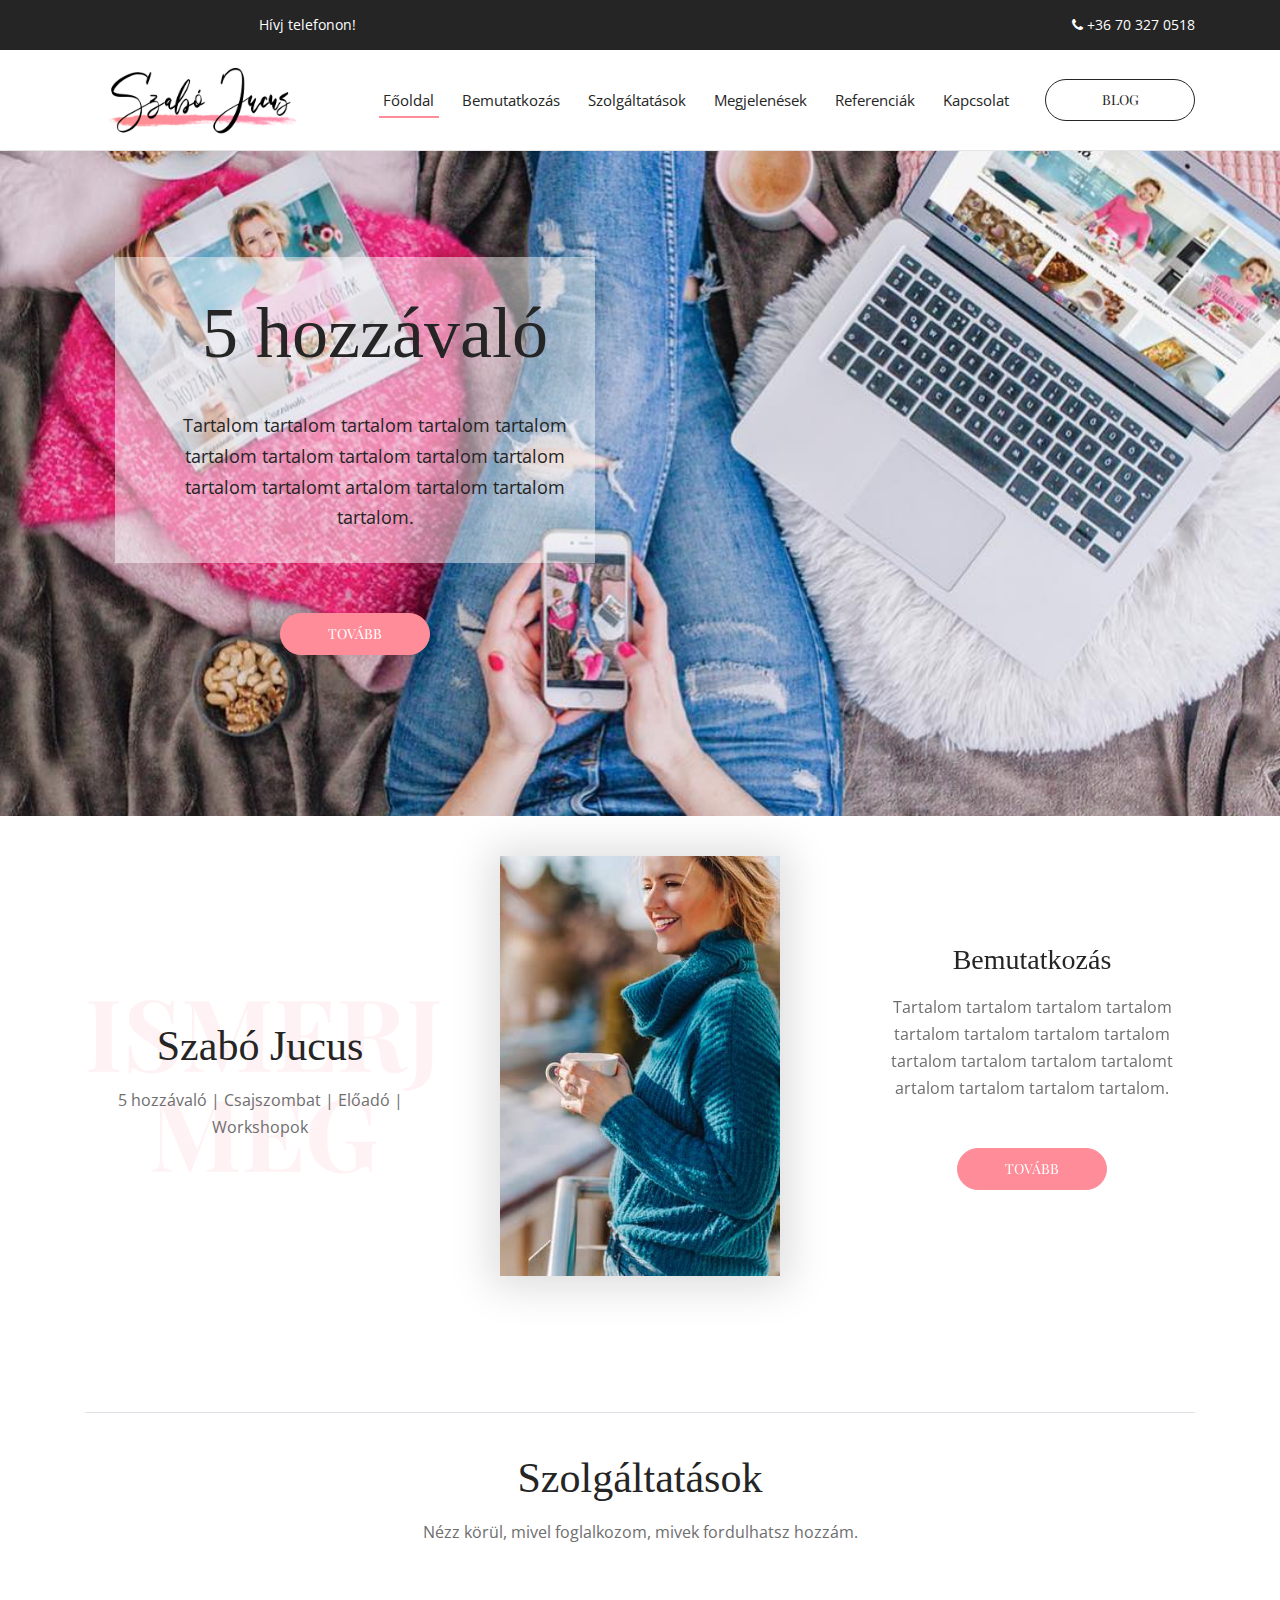
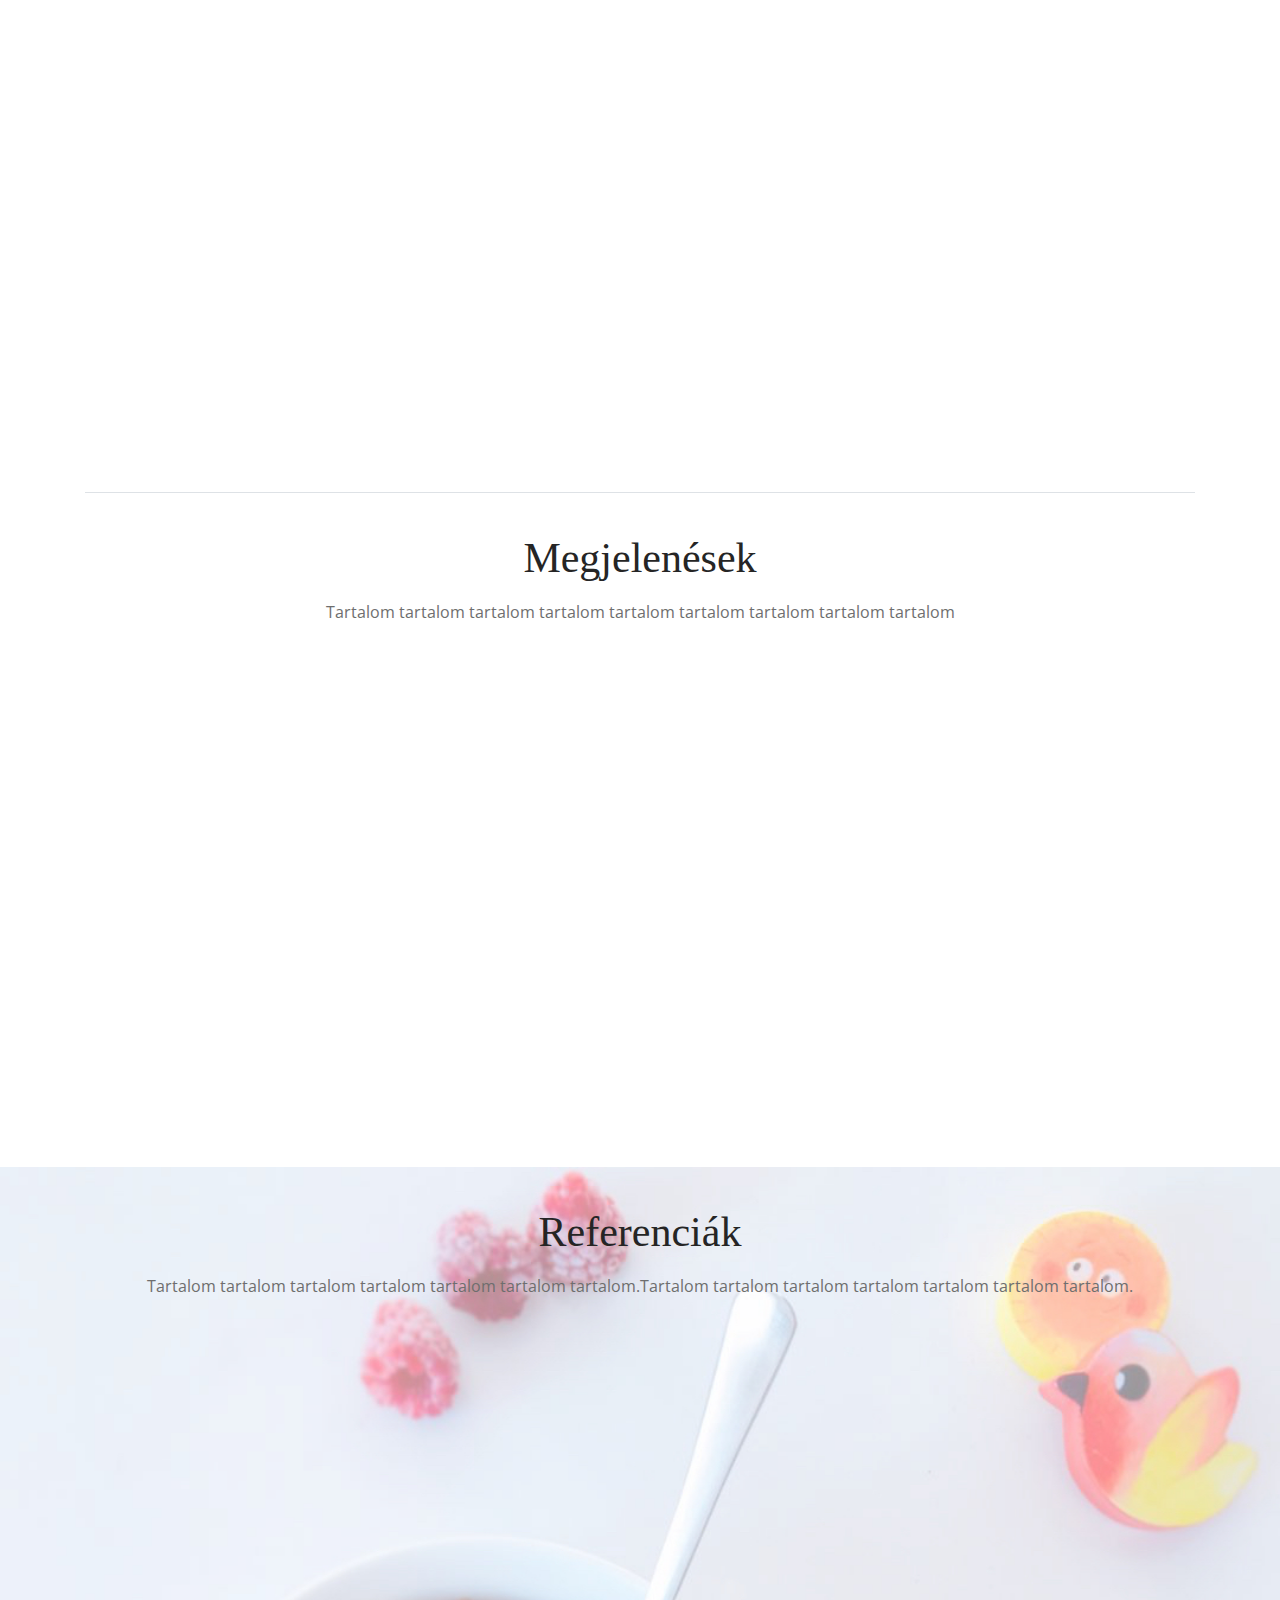
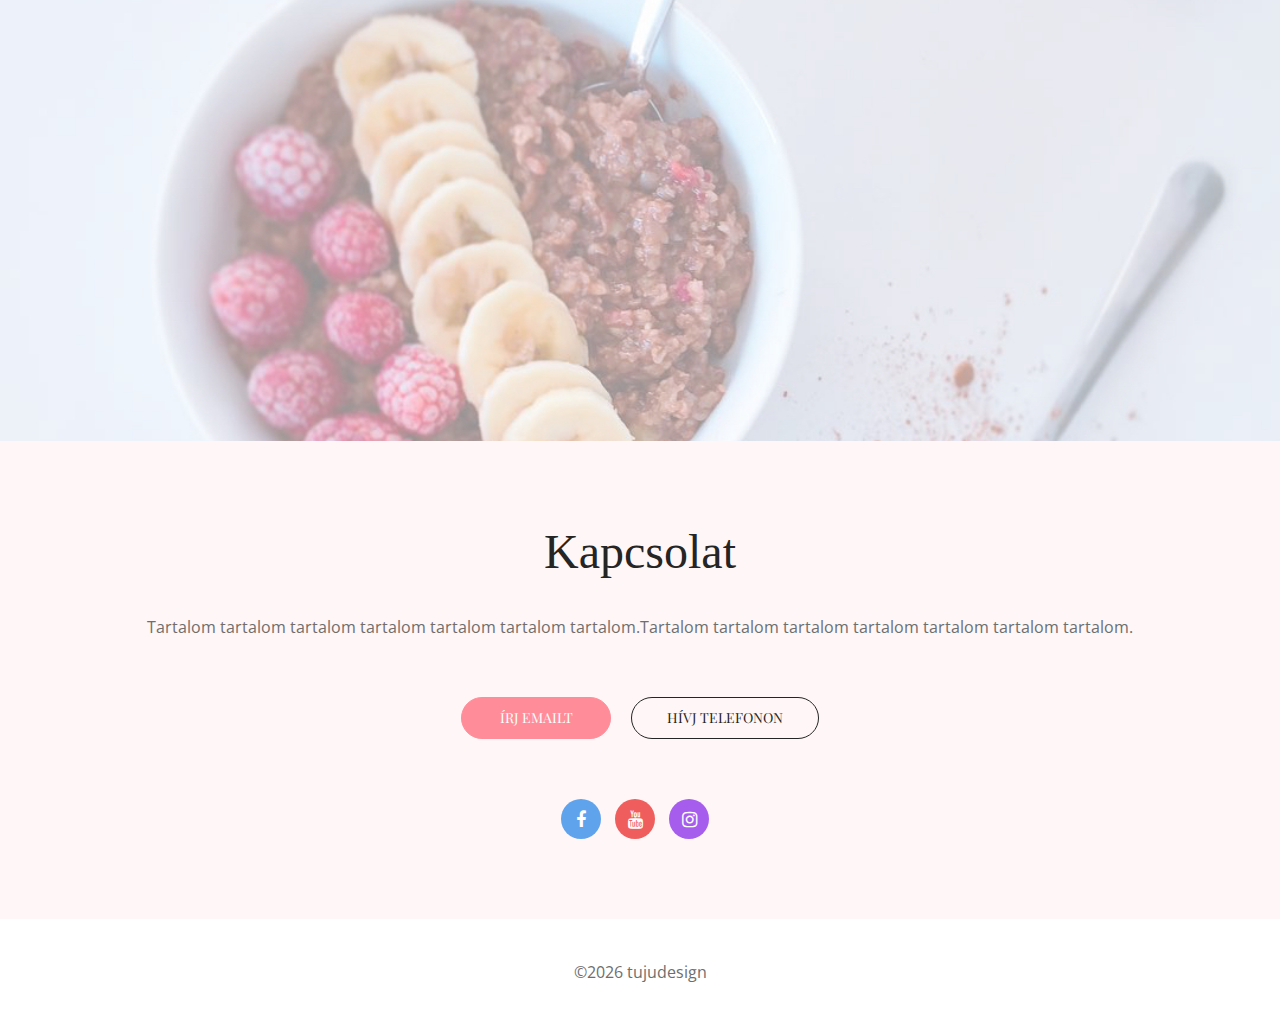
==== commit 3c6ac152: "ref updates" ====
--- a/index.html
+++ b/index.html
@@ -74,8 +74,8 @@
                                     <li><a href="#bemutatkozas">Bemutatkozás</a></li>
                                     <li><a href="#szolgaltatasok">Szolgáltatások</a></li>
                                     <li><a href="#megjelenesek">Megjelenések</a></li>
-                                    <li><a href="./portfolio.html">Referenciák</a></li>
-                                    <li><a href="./contact.html">Kapcsolat</a></li>
+                                    <li><a href="#referenciak">Referenciák</a></li>
+                                    <li><a href="#kapcsolat">Kapcsolat</a></li>
                                 </ul>
 
 
@@ -106,9 +106,9 @@
                             <!-- Welcome Text -->
                             <div class="col-12 col-md-9 col-lg-6">
                                 <div class="welcome-text" style="padding:30px">
-                                    <h2 data-animation="fadeInUp" data-delay="100ms" style="animation-delay: 400ms;opacity: 1;margin-left: 0px;padding-left: 40px;"><!--Szabó Jucus <br>--> 5 hozzávaló<br></h2>
-                                    <p data-animation="fadeInUp" data-delay="400ms" style="animation-delay: 400ms;opacity: 1;margin-left: 0px;padding-left: 40px;">Tartalom tartalom tartalom tartalom tartalom tartalom tartalom tartalom tartalom tartalom tartalom tartalomt artalom tartalom tartalom tartalom. <br><br></p>
-                                    <a href="#" class="btn akame-btn active" data-animation="fadeInUp" data-delay="700ms">Tovább</a>
+                                    <h2 data-animation="fadeInUp" data-delay="100ms" style="animation-delay: 400ms;opacity: 1;margin-left: 0px;padding-left: 40px;;padding-top: 30px"><!--Szabó Jucus <br>--> 5 hozzávaló<br></h2>
+                                    <p data-animation="fadeInUp" data-delay="400ms" style="animation-delay: 400ms;opacity: 1;margin-left: 0px;padding-left: 40px;;padding-top: 30px">Tartalom tartalom tartalom tartalom tartalom tartalom tartalom tartalom tartalom tartalom tartalom tartalomt artalom tartalom tartalom tartalom. <br><br></p>
+                                    <a href="#bemutatkozas" class="btn akame-btn active" data-animation="fadeInUp" data-delay="700ms">Tovább</a>
                                 </div>
                             </div>
                         </div>
@@ -125,9 +125,9 @@
                             <!-- Welcome Text -->
                             <div class="col-12 col-md-9 col-lg-6">
                                 <div class="welcome-text" style="padding:30px">
-                                    <h2 data-animation="fadeInUp" data-delay="100ms" style="animation-delay: 400ms;opacity: 1;margin-left: 0px;padding-left: 40px;padding-right: 40px;margin-right: 0px"><!--Szabó Jucus <br>--> Csajszombat<br></h2>
-                                    <p data-animation="fadeInUp" data-delay="400ms" style="animation-delay: 400ms;opacity: 1;margin-left: 0px;padding-left: 40px;padding-right: 40px;margin-right: 0px">Tartalom tartalom tartalom tartalom tartalom tartalom tartalom tartalom tartalom tartalom tartalom tartalomt artalom tartalom tartalom tartalom. <br><br></p>
-                                    <a href="#" class="btn akame-btn active" data-animation="fadeInUp" data-delay="700ms">Tovább</a>
+                                    <h2 data-animation="fadeInUp" data-delay="100ms" style="animation-delay: 400ms;opacity: 1;margin-left: 0px;padding-left: 40px;padding-right: 40px;margin-right: 0px;padding-top: 30px"><!--Szabó Jucus <br>--> Csajszombat<br></h2>
+                                    <p data-animation="fadeInUp" data-delay="400ms" style="animation-delay: 400ms;opacity: 1;margin-left: 0px;padding-left: 40px;padding-right: 40px;margin-right: 0px;padding-top: 30px">Tartalom tartalom tartalom tartalom tartalom tartalom tartalom tartalom tartalom tartalom tartalom tartalomt artalom tartalom tartalom tartalom. <br><br></p>
+                                    <a href="#szolgaltatasok" class="btn akame-btn active" data-animation="fadeInUp" data-delay="700ms">Tovább</a>
                                 </div>
                             </div>
                         </div>
@@ -142,8 +142,8 @@
                             <!-- Welcome Text -->
                             <div class="col-12 col-md-9 col-lg-6">
                                 <div class="welcome-text" style="padding:30px">
-                                    <h2 data-animation="fadeInUp" data-delay="100ms" style="animation-delay: 400ms;opacity: 1;margin-left: 0px;padding-left: 40px;padding-right: 40px;margin-right: 0px"><!--Szabó Jucus <br>--> Előadó<br></h2>
-                                    <p data-animation="fadeInUp" data-delay="400ms" style="animation-delay: 400ms;opacity: 1;margin-left: 0px;padding-left: 40px;padding-right: 40px;margin-right: 0px">Tartalom tartalom tartalom tartalom tartalom tartalom tartalom tartalom tartalom tartalom tartalom tartalomt artalom tartalom tartalom tartalom.  <br><br></p>
+                                    <h2 data-animation="fadeInUp" data-delay="100ms" style="animation-delay: 400ms;opacity: 1;margin-left: 0px;padding-left: 40px;padding-right: 40px;margin-right: 0px;padding-top: 30px"><!--Szabó Jucus <br>--> Előadó<br></h2>
+                                    <p data-animation="fadeInUp" data-delay="400ms" style="animation-delay: 400ms;opacity: 1;margin-left: 0px;padding-left: 40px;padding-right: 40px;margin-right: 0px;padding-top: 30px">Tartalom tartalom tartalom tartalom tartalom tartalom tartalom tartalom tartalom tartalom tartalom tartalomt artalom tartalom tartalom tartalom.  <br><br></p>
                                     <a href="#" class="btn akame-btn active" data-animation="fadeInUp" data-delay="700ms">Tovább</a>
                                 </div>
                             </div>
@@ -161,8 +161,8 @@
                             <!-- Welcome Text -->
                             <div class="col-12 col-md-9 col-lg-6">
                                 <div class="welcome-text" style="padding:30px">
-                                    <h2 data-animation="fadeInUp" data-delay="100ms" style="animation-delay: 400ms;opacity: 1;margin-left: 0px;padding-left: 40px;padding-right: 40px;margin-right: 0px"><!--Szabó Jucus <br>--> Workshopok  <br></h2>
-                                    <p data-animation="fadeInUp" data-delay="400ms" style="animation-delay: 400ms;opacity: 1;margin-left: 0px;padding-left: 40px;padding-right: 40px;margin-right: 0px">Tartalom tartalom tartalom tartalom tartalom tartalom tartalom tartalom tartalom tartalom tartalom tartalomt artalom tartalom tartalom tartalom. <br><br></p>
+                                    <h2 data-animation="fadeInUp" data-delay="100ms" style="animation-delay: 400ms;opacity: 1;margin-left: 0px;padding-left: 40px;padding-right: 40px;margin-right: 0px;padding-top: 30px"><!--Szabó Jucus <br>--> Workshopok  <br></h2>
+                                    <p data-animation="fadeInUp" data-delay="400ms" style="animation-delay: 400ms;opacity: 1;margin-left: 0px;padding-left: 40px;padding-right: 40px;margin-right: 0px;padding-top: 30px">Tartalom tartalom tartalom tartalom tartalom tartalom tartalom tartalom tartalom tartalom tartalom tartalomt artalom tartalom tartalom tartalom. <br><br></p>
                                     <a href="#" class="btn akame-btn active" data-animation="fadeInUp" data-delay="700ms">Tovább</a>
                                 </div>
                             </div>
@@ -348,7 +348,7 @@
     
 
     <!-- Our Expert Area Start -->
-    <section class="akame-our-expert-area section-padding-80-0">
+    <section id="referenciak" class="akame-our-expert-area section-padding-80-0">
 
         <!-- Side Thumbnail -->
         <div class="side-thumbnail" style="background-image: url(img/bg-img/bg0.jpg);"></div>
@@ -482,14 +482,14 @@
 
 
     <!-- Call To Action Area Start -->
-    <section class="akame-cta-area bg-gray section-padding-80">
+    <section id="kapcsolat" class="akame-cta-area bg-gray section-padding-80" style="padding-bottom: 0px">
         <div class="container">
             <div class="row">
                 <div class="col-12 col-sm-12 col-xl-12">
                     <div class="cta-content">
                         <h2 style="text-align: center;">Kapcsolat</h2>
                         <p style="text-align: center;">Tartalom tartalom tartalom tartalom tartalom tartalom tartalom.Tartalom tartalom tartalom tartalom tartalom tartalom tartalom. </p>
-                        <div class="akame-btn-group mt-12">
+                        <div class="akame-btn-group mt-12" style="padding-top: 40px;padding-bottom: 30px;">
                             <a style="text-align: center;" href="#" class="btn akame-btn active mr-3 mb-3 mb-sm-0">Írj emailt</a>
                             <a style="text-align: center;" href="#" class="btn akame-btn">Hívj telefonon</a>
                         </div>
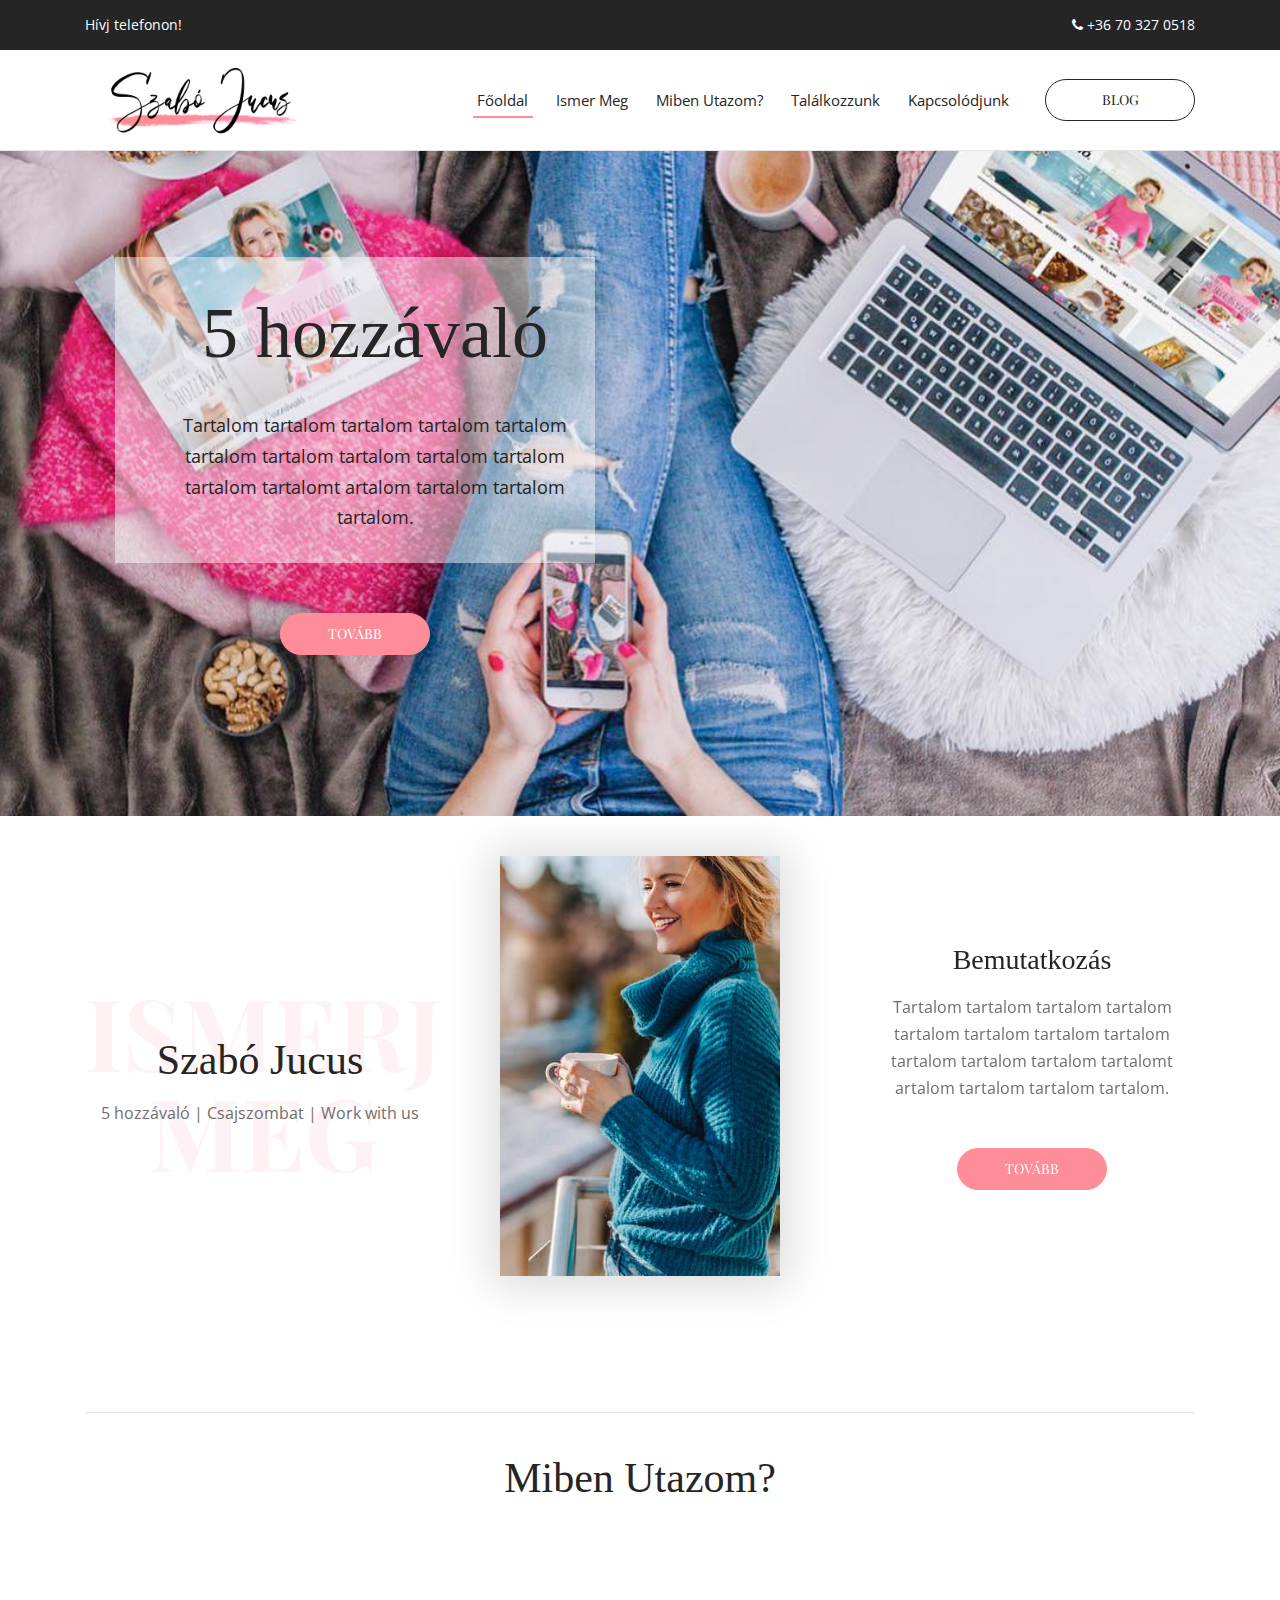
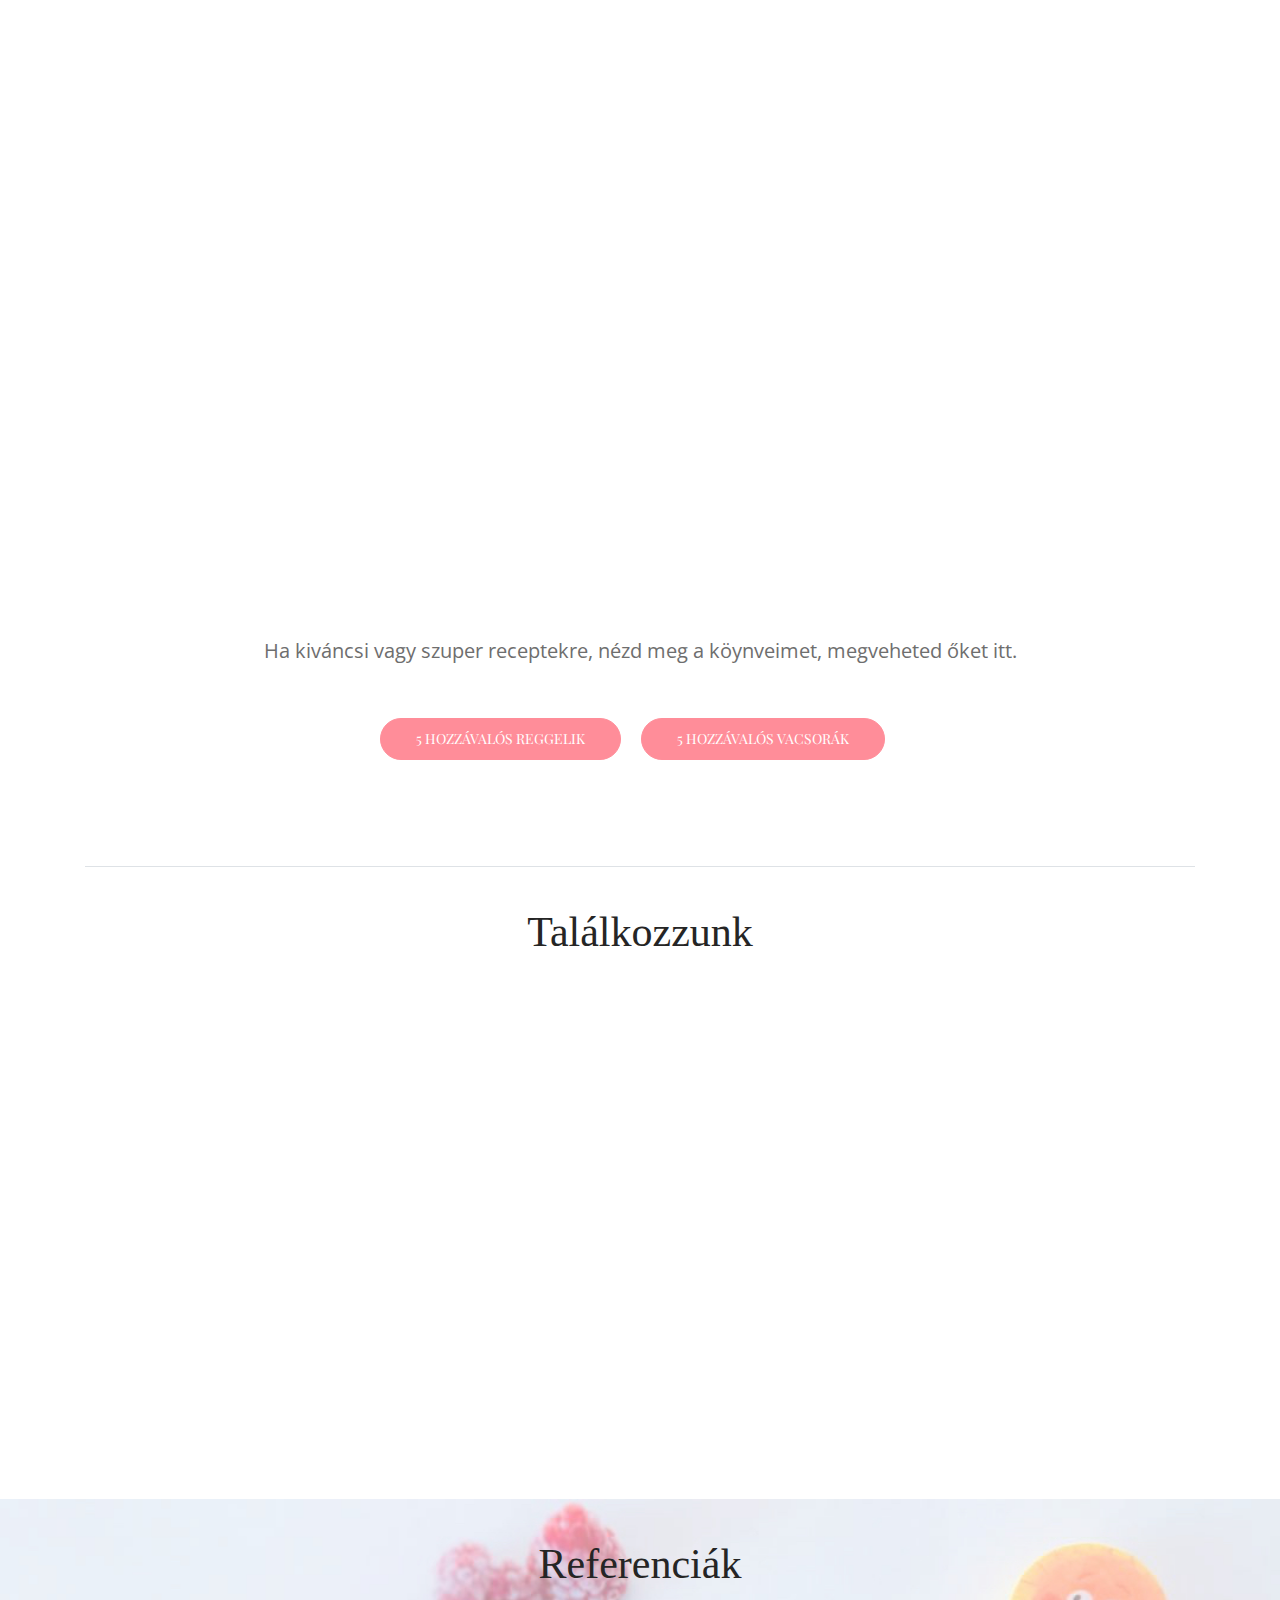
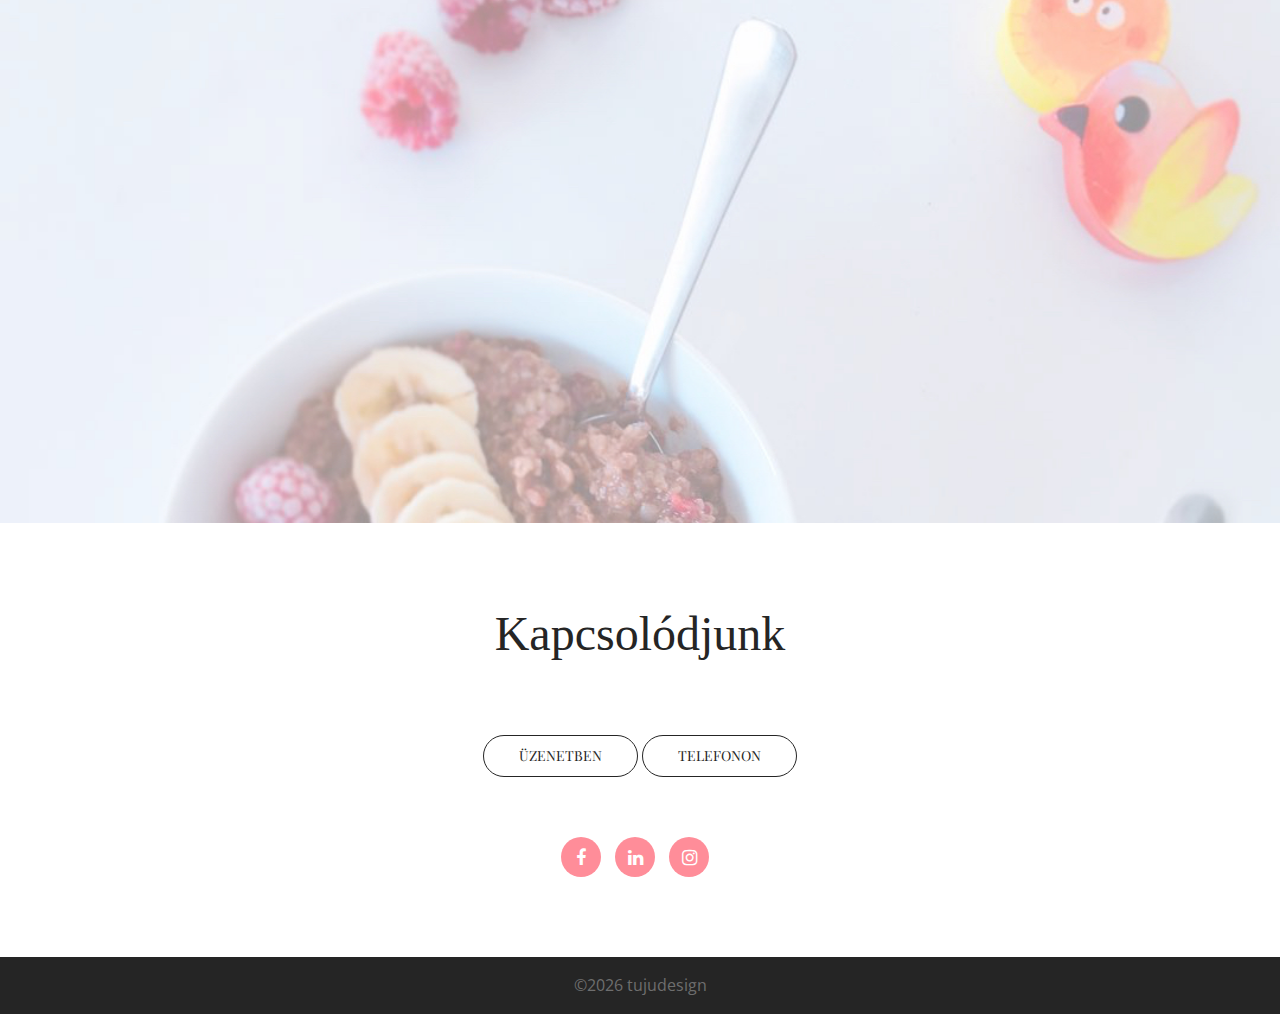
==== commit ebac103c: "updates" ====
--- a/index.html
+++ b/index.html
@@ -33,7 +33,7 @@
                 <div class="row h-100 align-items-center">
                     <div class="col-5">
                         <div class="top-header-content">
-                            <p>Hívj telefonon!</p>
+                            <p style="text-align: left">Hívj telefonon!</p>
                         </div>
                     </div>
                     <div class="col-7">
@@ -71,18 +71,18 @@
                             <div class="classynav">
                                 <ul id="nav">
                                     <li class="active"><a href="./index.html">Főoldal</a></li>
-                                    <li><a href="#bemutatkozas">Bemutatkozás</a></li>
-                                    <li><a href="#szolgaltatasok">Szolgáltatások</a></li>
-                                    <li><a href="#megjelenesek">Megjelenések</a></li>
-                                    <li><a href="#referenciak">Referenciák</a></li>
-                                    <li><a href="#kapcsolat">Kapcsolat</a></li>
+                                    <li><a href="#bemutatkozas">Ismer meg</a></li>
+                                    <li><a href="#szolgaltatasok">Miben utazom?</a></li>
+                                    <li><a href="#megjelenesek">Találkozzunk</a></li>
+                                   <!-- <li><a href="#referenciak">Referenciák</a></li>-->
+                                    <li><a href="#kapcsolat">Kapcsolódjunk</a></li>
                                 </ul>
 
 
 
                                 <!-- Book Icon -->
                                 <div class="book-now-btn ml-5 mt-4 mt-lg-0 ml-md-4">
-                                    <a href="#" class="btn akame-btn">Blog</a>
+                                    <a target="_blank" href="https://5hozzavalo.blog.hu/" class="btn akame-btn">Blog</a>
                                 </div>
                             </div>
                         <!-- Nav End -->
@@ -170,6 +170,8 @@
                     </div>
                 </div>
             </div>
+
+
         </div>
     </section>
     <!-- Welcome Area End -->
@@ -182,7 +184,7 @@
                 <div class="col-12 col-md-6 col-lg-4">
                     <div class="section-heading mb-80">
                         <h2>Szabó Jucus</h2>
-                        <p>5 hozzávaló | Csajszombat | Előadó | Workshopok</p>
+                        <p>5 hozzávaló | Csajszombat | Work with us</p>
                         <span>Ismerj meg</span>
                     </div>
                 </div>
@@ -219,49 +221,107 @@
                 <div class="col-12">
                     <!-- Section Heading -->
                     <div class="section-heading text-center">
-                        <h2>Szolgáltatások</h2>
-                        <p>Nézz körül, mivel foglalkozom, mivek fordulhatsz hozzám.</p>
-                    </div>
-                </div>
-            </div>
-
-            <div class="row">
-
-                <!-- Single Service Area -->
-                <div class="col-12 col-sm-6 col-lg-3">
-                    <div class="single-service-area mb-80 wow fadeInUp" data-wow-delay="200ms">
-                        <img src="img/core-img/s1.png" alt="">
-                        <h5>5 hozzávaló</h5>
-                        <p>Tartalom tartalom tartalom tartalom tartalom tartalom </p>
-                    </div>
-                </div>
-
-                <!-- Single Service Area -->
-                <div class="col-12 col-sm-6 col-lg-3">
-                    <div class="single-service-area mb-80 wow fadeInUp" data-wow-delay="400ms">
-                        <img src="img/core-img/s2.png" alt="">
-                        <h5>Csajszombat</h5>
-                        <p>Tartalom tartalom tartalom tartalom tartalom tartalom </p>
-                    </div>
-                </div>
-
-                <!-- Single Service Area -->
-                <div class="col-12 col-sm-6 col-lg-3">
-                    <div class="single-service-area mb-80 wow fadeInUp" data-wow-delay="600ms">
-                        <img src="img/core-img/s3.png" alt="">
-                        <h5>Előadó</h5>
-                        <p>Tartalom tartalom tartalom tartalom tartalom tartalom </p>
-                    </div>
-                </div>
-
-                <!-- Single Service Area -->
-                <div class="col-12 col-sm-6 col-lg-3">
-                    <div class="single-service-area mb-80 wow fadeInUp" data-wow-delay="800ms">
-                        <img src="img/core-img/s4.png" alt="">
-                        <h5>Workshopok</h5>
-                        <p>Tartalom tartalom tartalom tartalom tartalom tartalom </p>
-                    </div>
-                </div>
+                        <h2>Miben utazom?</h2>
+                        <!--<p>Nézz körül, mivel foglalkozom, mivel fordulhatsz hozzám.</p>-->
+                    </div>
+                </div>
+            </div>
+
+
+
+
+
+        <div class="container">
+            <div class="row">
+
+                <!-- Single Team Member -->
+                <div class="col-12 col-sm-6 col-lg-4">
+                    <div class="single-team-member mb-80 wow fadeInUp" data-wow-delay="200ms">
+                        <div class="team-member-img">
+                        <div class="team-member-info">
+                    	<div class="team-member-info">
+                            <h5 style="text-align:  center;">
+                                <img style="max-width: 70%;filter: initial;padding-bottom: 30px;" src="img/core-img/5h.jpg" alt="" >
+                                    <p style="font-size: 24px">5 hozzávaló</p>
+                                    <hr>
+                            </h5>
+                        </div>
+                            <p style="font-style: italic; text-align: center;">Tartalom tartalom tartalom tartalom tartalom tartalom tartalom.Tartalom tartalom tartalom tartalom tartalom tartalom tartalom. Tartalom tartalom tartalom tartalom tartalom tartalom tartalom.Tartalom tartalom tartalom tartalom tartalom tartalom tartalom. Tartalom tartalom tartalom tartalom tartalom tartalom tartalom.Tartalom tartalom tartalom tartalom tartalom tartalom tartalom.</p>
+                        </div>
+                        <!-- Social Info -->
+                            <div class="team-social-info d-flex align-items-center justify-content-center">
+                                <div class="social-link">
+                                    <a target="_blank" href="https://www.facebook.com/5hozzavalo/?epa=SEARCH_BOX"><i class="fa fa-facebook"></i></a>
+                                    <a target="_blank" href="https://www.instagram.com/szabojucus.5hozzavalo/"><i class="fa fa-instagram"></i></a>
+                                </div>
+                            </div>
+                        </div>
+                    </div>
+                </div>
+
+
+                <!-- Single Team Member -->
+                <div class="col-12 col-sm-6 col-lg-4">
+                    <div class="single-team-member mb-80 wow fadeInUp" data-wow-delay="200ms">
+                        <div class="team-member-img">
+                        <div class="team-member-info">
+                    	<div class="team-member-info">
+                            <h5 style="text-align:  center;">
+                                <img style="max-width: 70%;filter: initial;padding-bottom: 30px;" src="img/core-img/csaj.jpg" alt="" >
+                                    <p style="font-size: 24px">Csajszombat</p>
+                                    <hr>
+                            </h5>
+                        </div>
+                            <p style="font-style: italic; text-align: center;">Tartalom tartalom tartalom tartalom tartalom tartalom tartalom.Tartalom tartalom tartalom tartalom tartalom tartalom tartalom. Tartalom tartalom tartalom tartalom tartalom tartalom tartalom.Tartalom tartalom tartalom tartalom tartalom tartalom tartalom. Tartalom tartalom tartalom tartalom tartalom tartalom tartalom.Tartalom tartalom tartalom tartalom tartalom tartalom tartalom.</p>
+                        </div>
+                        <!-- Social Info -->
+                            <div class="team-social-info d-flex align-items-center justify-content-center">
+                                <div class="social-link">
+                                    <a target="_blank" href="https://www.facebook.com/csajszombat/"><i class="fa fa-facebook"></i></a>
+                                    <a target="_blank" href="https://www.instagram.com/csajszombat/"><i class="fa fa-instagram"></i></a>
+                                </div>
+                            </div>
+                        </div>
+                    </div>
+                </div>
+                <!-- Single Team Member -->
+                <div class="col-12 col-sm-6 col-lg-4">
+                    <div class="single-team-member mb-80 wow fadeInUp" data-wow-delay="200ms">
+                        <div class="team-member-img">
+                        <div class="team-member-info">
+                    	<div class="team-member-info">
+                            <h5 style="text-align:  center;">
+                                <img style="max-width: 70%;filter: initial;padding-bottom: 30px;" src="img/core-img/work.jpg" alt="" >
+                                    <p style="font-size: 24px">Work with us</p>
+                                    <hr>
+                            </h5>
+                        </div>
+                            <p style="font-style: italic; text-align: center;">Tartalom tartalom tartalom tartalom tartalom tartalom tartalom.Tartalom tartalom tartalom tartalom tartalom tartalom tartalom. Tartalom tartalom tartalom tartalom tartalom tartalom tartalom.Tartalom tartalom tartalom tartalom tartalom tartalom tartalom. Tartalom tartalom tartalom tartalom tartalom tartalom tartalom.Tartalom tartalom tartalom tartalom tartalom tartalom tartalom.</p>
+                        </div>
+                        <!-- Social Info -->
+                            <div class="team-social-info d-flex align-items-center justify-content-center">
+                                <div class="social-link">
+                                    <!--<a target="_blank" href=""><i class="fa fa-facebook"></i></a>-->
+                                    <a target="_blank" href="https://www.instagram.com/workwithushu/"><i class="fa fa-instagram"></i></a>
+                                </div>
+                            </div>
+                        </div>
+                    </div>
+                </div>
+
+        <div class="container">
+            <div class="row">
+                <div class="col-12">
+                    <!-- Section Heading -->
+                    <div class="section-heading text-center">
+                        <!--<h2>Miben utazom?</h2>-->
+                       <p style="font-size:20px">Ha kiváncsi vagy szuper receptekre, nézd meg a köynveimet, megveheted őket itt.<br><br></p>
+                            <a href="#" class="btn akame-btn active mr-3 mb-3 mb-sm-0">5 hozzávalós reggelik</a>
+                            <a href="#" class="btn akame-btn active mr-3 mb-3 mb-sm-0">5 hozzávalós vacsorák</a>
+
+                    </div>
+
+
 
             </div>
         </div>
@@ -282,8 +342,8 @@
                 <!-- Section Heading -->
                 <div class="col-12">
                     <div class="section-heading text-center">
-                        <h2>Megjelenések</h2>
-                        <p>Tartalom tartalom tartalom tartalom tartalom tartalom tartalom tartalom tartalom </p>
+                        <h2>Találkozzunk</h2>
+                        <!--<p>Tartalom tartalom tartalom tartalom tartalom tartalom tartalom tartalom tartalom </p>-->
                     </div>
                 </div>
             </div>
@@ -294,10 +354,10 @@
                 <div class="col-12 col-md-6 col-lg-4">
                     <div class="single-post-area mb-80 wow fadeInUp" data-wow-delay="200ms">
                         <div class="post-thumbnail">
-                            <a href="single-blog.html"><img src="img/bg-img/1.jpg" alt=""></a>
+                            <a href=""><img src="img/bg-img/1.jpg" alt=""></a>
                         </div>
                         <div class="post-content">
-                            <a href="#" class="post-title">Tartalom tartalom tartalom </a>
+                            <a href="#" class="post-title">Esemény</a>
                             <div class="post-meta">
                                 <a href="#" class="post-date"><i class="icon_clock_alt"></i> 2019.01.01</a>
                             </div>
@@ -310,10 +370,10 @@
                 <div class="col-12 col-md-6 col-lg-4">
                     <div class="single-post-area mb-80 wow fadeInUp" data-wow-delay="400ms">
                         <div class="post-thumbnail">
-                            <a href="single-blog.html"><img src="img/bg-img/2.jpg" alt=""></a>
+                            <a href=""><img src="img/bg-img/2.jpg" alt=""></a>
                         </div>
                         <div class="post-content">
-                            <a href="#" class="post-title">Tartalom tartalom tartalom</a>
+                            <a href="#" class="post-title">Esemény</a>
                             <div class="post-meta">
                                 <a href="#" class="post-date"><i class="icon_clock_alt"></i> 2019.01.01</a>
                             </div>
@@ -326,10 +386,10 @@
                 <div class="col-12 col-md-6 col-lg-4">
                     <div class="single-post-area mb-80 wow fadeInUp" data-wow-delay="600ms">
                         <div class="post-thumbnail">
-                            <a href="single-blog.html"><img src="img/bg-img/3.jpg" alt=""></a>
+                            <a href=""><img src="img/bg-img/3.jpg" alt=""></a>
                         </div>
                         <div class="post-content">
-                            <a href="#" class="post-title">Tartalom tartalom tartalom </a>
+                            <a href="#" class="post-title">Esemény</a>
                             <div class="post-meta">
                                 <a href="#" class="post-date"><i class="icon_clock_alt"></i> 2019.01.01</a>
                             </div>
@@ -359,7 +419,7 @@
                     <!-- Section Heading -->
                     <div class="section-heading">
                         <h2 style="text-align: center;">Referenciák</h2>
-                        <p style="text-align: center;">Tartalom tartalom tartalom tartalom tartalom tartalom tartalom.Tartalom tartalom tartalom tartalom tartalom tartalom tartalom.</p>
+                        <!--<p style="text-align: center;">Tartalom tartalom tartalom tartalom tartalom tartalom tartalom.Tartalom tartalom tartalom tartalom tartalom tartalom tartalom.</p>-->
                     </div>
                     <!-- Our Certificate -->
 
@@ -369,108 +429,54 @@
         <div class="container">
             <div class="row">
 
-                <!-- Single Team Member -->
+
+            <div class="row">
+
                 <div class="col-12 col-sm-6 col-lg-3">
-                    <div class="single-team-member mb-80 wow fadeInUp" data-wow-delay="200ms">
-                        <div class="team-member-img">
-                        <div class="team-member-info">
-                            <p style="font-style: italic; text-align: center;">Tartalom tartalom tartalom tartalom tartalom tartalom tartalom.Tartalom tartalom tartalom tartalom tartalom tartalom tartalom. Tartalom tartalom tartalom tartalom tartalom tartalom tartalom.Tartalom tartalom tartalom tartalom tartalom tartalom tartalom. Tartalom tartalom tartalom tartalom tartalom tartalom tartalom.Tartalom tartalom tartalom tartalom tartalom tartalom tartalom.</p>
-                        </div>
-                        <!-- Social Info -->
-                            <div class="team-social-info d-flex align-items-center justify-content-center">
-                                <div class="social-link">
-                                    <a href="#"><i class="fa fa-facebook"></i></a>
-                                    <a href="#"><i class="fa fa-twitter"></i></a>
-                                    <a href="#"><i class="fa fa-linkedin"></i></a>
-                                </div>
-                            </div>
-                        </div>
-                        <div class="team-member-info">
-                           <hr> 
-                            <h5 style="text-align:  center;">
-                                <img style="max-width: 30%;" src="img/bg-img/testimonial.jpg" alt="">
-                                    <p>Név | megnevezés</p>
-                            </h5>
-                        </div>
-                    </div>
-                </div>
-
-
-                <!-- Single Team Member -->
+                    <div style="border:none" class="single-service-area mb-80 wow fadeInUp" data-wow-delay="800ms">
+                          <img style="max-width: 30%;" src="img/core-img/person.png" alt="">
+                          
+                                    <h5>Név</h5>
+                                    <p>cégnév, titulus</p>
+
+                        <p style="font-style: italic;"><br>Tartalom tartalom tartalom tartalom tartalom tartalom. Tartalom tartalom tartalom tartalom tartalom tartalom. </p>
+                    </div>
+                </div>
+
                 <div class="col-12 col-sm-6 col-lg-3">
-                    <div class="single-team-member mb-80 wow fadeInUp" data-wow-delay="200ms">
-                        <div class="team-member-img">
-                        <div class="team-member-info">
-                            <p style="font-style: italic; text-align: center;">Tartalom tartalom tartalom tartalom tartalom tartalom tartalom.Tartalom tartalom tartalom tartalom tartalom tartalom tartalom. Tartalom tartalom tartalom tartalom tartalom tartalom tartalom.Tartalom tartalom tartalom tartalom tartalom tartalom tartalom. Tartalom tartalom tartalom tartalom tartalom tartalom tartalom.Tartalom tartalom tartalom tartalom tartalom tartalom tartalom.</p>
-                        </div>
-                        <!-- Social Info -->
-                            <div class="team-social-info d-flex align-items-center justify-content-center">
-                                <div class="social-link">
-                                    <a href="#"><i class="fa fa-facebook"></i></a>
-                                    <a href="#"><i class="fa fa-twitter"></i></a>
-                                    <a href="#"><i class="fa fa-linkedin"></i></a>
-                                </div>
-                            </div>
-                        </div>
-                        <div class="team-member-info">
-                           <hr> 
-                            <h5 style="text-align:  center;">
-                                <img style="max-width: 30%;" src="img/bg-img/testimonial.jpg" alt="">
-                                    <p>Név | megnevezés</p>
-                            </h5>
-                        </div>
-                    </div>
-                </div>
-                <!-- Single Team Member -->
+                    <div style="border:none" class="single-service-area mb-80 wow fadeInUp" data-wow-delay="800ms">
+                                <img style="max-width: 30%;" src="img/core-img/person.png" alt="">
+                                    <h5>Név</h5>
+                                    <p>cégnév, titulus</p>
+                         <p style="font-style: italic;"><br>Tartalom tartalom tartalom tartalom tartalom tartalom. Tartalom tartalom tartalom tartalom tartalom tartalom. </p>
+
+
+                    </div>
+                </div>
+
                 <div class="col-12 col-sm-6 col-lg-3">
-                    <div class="single-team-member mb-80 wow fadeInUp" data-wow-delay="200ms">
-                        <div class="team-member-img">
-                        <div class="team-member-info">
-                            <p style="font-style: italic; text-align: center;">Tartalom tartalom tartalom tartalom tartalom tartalom tartalom.Tartalom tartalom tartalom tartalom tartalom tartalom tartalom. Tartalom tartalom tartalom tartalom tartalom tartalom tartalom.Tartalom tartalom tartalom tartalom tartalom tartalom tartalom. Tartalom tartalom tartalom tartalom tartalom tartalom tartalom.Tartalom tartalom tartalom tartalom tartalom tartalom tartalom.</p>
-                        </div>
-                        <!-- Social Info -->
-                            <div class="team-social-info d-flex align-items-center justify-content-center">
-                                <div class="social-link">
-                                    <a href="#"><i class="fa fa-facebook"></i></a>
-                                    <a href="#"><i class="fa fa-twitter"></i></a>
-                                    <a href="#"><i class="fa fa-linkedin"></i></a>
-                                </div>
-                            </div>
-                        </div>
-                        <div class="team-member-info">
-                           <hr> 
-                            <h5 style="text-align:  center;">
-                                <img style="max-width: 30%;" src="img/bg-img/testimonial.jpg" alt="">
-                                    <p>Név | megnevezés</p>
-                            </h5>
-                        </div>
-                    </div>
-                </div>
-                <!-- Single Team Member -->
+                    <div style="border:none" class="single-service-area mb-80 wow fadeInUp" data-wow-delay="800ms">
+                                <img style="max-width: 30%;" src="img/core-img/person.png" alt="">
+                                    <h5>Név</h5>
+                                    <p>cégnév, titulus</p>
+                        <p style="font-style: italic;"><br>Tartalom tartalom tartalom tartalom tartalom tartalom. Tartalom tartalom tartalom tartalom tartalom tartalom. </p>
+
+                    </div>
+                </div>
+
                 <div class="col-12 col-sm-6 col-lg-3">
-                    <div class="single-team-member mb-80 wow fadeInUp" data-wow-delay="200ms">
-                        <div class="team-member-img">
-                        <div class="team-member-info">
-                            <p style="font-style: italic; text-align: center;">Tartalom tartalom tartalom tartalom tartalom tartalom tartalom.Tartalom tartalom tartalom tartalom tartalom tartalom tartalom. Tartalom tartalom tartalom tartalom tartalom tartalom tartalom.Tartalom tartalom tartalom tartalom tartalom tartalom tartalom. Tartalom tartalom tartalom tartalom tartalom tartalom tartalom.Tartalom tartalom tartalom tartalom tartalom tartalom tartalom.</p>
-                        </div>
-                        <!-- Social Info -->
-                            <div class="team-social-info d-flex align-items-center justify-content-center">
-                                <div class="social-link">
-                                    <a href="#"><i class="fa fa-facebook"></i></a>
-                                    <a href="#"><i class="fa fa-twitter"></i></a>
-                                    <a href="#"><i class="fa fa-linkedin"></i></a>
-                                </div>
-                            </div>
-                        </div>
-                        <div class="team-member-info">
-                           <hr> 
-                            <h5 style="text-align:  center;">
-                                <img style="max-width: 30%;" src="img/bg-img/testimonial.jpg" alt="">
-                                    <p>Név | megnevezés</p>
-                            </h5>
-                        </div>
-                    </div>
-                </div>
+                    <div style="border:none" class="single-service-area mb-80 wow fadeInUp" data-wow-delay="800ms">
+                                <img style="max-width: 30%;" src="img/core-img/person.png" alt="">
+                                    <h5>Név</h5>
+                                    <p>cégnév, titulus</p>
+                        <p style="font-style: italic;"><br>Tartalom tartalom tartalom tartalom tartalom tartalom. Tartalom tartalom tartalom tartalom tartalom tartalom. </p>
+                    </div>
+                </div>
+
+            </div>
+
+
+
                
 
             </div>
@@ -487,11 +493,11 @@
             <div class="row">
                 <div class="col-12 col-sm-12 col-xl-12">
                     <div class="cta-content">
-                        <h2 style="text-align: center;">Kapcsolat</h2>
-                        <p style="text-align: center;">Tartalom tartalom tartalom tartalom tartalom tartalom tartalom.Tartalom tartalom tartalom tartalom tartalom tartalom tartalom. </p>
+                        <h2 style="text-align: center;">Kapcsolódjunk</h2>
+                        <!--<p style="text-align: center;">Tartalom tartalom tartalom tartalom tartalom tartalom tartalom.Tartalom tartalom tartalom tartalom tartalom tartalom tartalom. </p>-->
                         <div class="akame-btn-group mt-12" style="padding-top: 40px;padding-bottom: 30px;">
-                            <a style="text-align: center;" href="#" class="btn akame-btn active mr-3 mb-3 mb-sm-0">Írj emailt</a>
-                            <a style="text-align: center;" href="#" class="btn akame-btn">Hívj telefonon</a>
+                            <a style="text-align: center;" href="#" class="btn akame-btn">üzenetben</a>
+                            <a style="text-align: center;" href="#" class="btn akame-btn">telefonon</a>
                         </div>
                                         <!-- Single Footer Widget -->
                 <div class="col-12 col-sm-12 col-md-12 col-xl-12">
@@ -501,11 +507,16 @@
 
                         <!-- Social Info -->
                         <div class="social-info">
-                            <a href="#" class="facebook"><i class="fa fa-facebook"></i></a>
-                            <a href="#" class="google-plus"><i class="fa fa-youtube"></i></a>
-                            <a href="#" class="instagram"><i class="fa fa-instagram"></i></a>
-                        </div>
-                    </div>
+                            <a target="_blank" href="https://www.facebook.com/szabojucus?fref=search&__tn__=%2Cd%2CP-R&eid=ARAWFDo0SInllzcuO7IyQEY35HT4SjPEprgQw1SWiSxe2GfNb4EU_JHSWDxKUlR5t1nFAUXboy_xcAek" class="facebook"><i class="fa fa-facebook"></i></a>
+                            <a target="_blank" href="https://hu.linkedin.com/in/szabojucus" class="linkedin"><i class="fa fa-linkedin"></i></a>
+                            <a target="_blank"href="https://www.instagram.com/szabo_jucus_/" class="instagram"><i class="fa fa-instagram"></i></a>
+                        </div>
+
+                    </div>
+
+
+
+
                 </div>
                     </div>
                 </div>
@@ -518,7 +529,7 @@
     <!-- Call To Action Area End -->
 
     <!-- Footer Area Start -->
-    <footer class="footer-area section-padding-80-0">
+    <footer style="background-color: #252525;padding-top: 15px;padding-bottom: 15px" class="footer-area section-padding-80-0">
         <div class="container">
             <div class="row justify-content-between">
 
--- a/style.css
+++ b/style.css
@@ -157,7 +157,7 @@
   background-color: transparent !important; }
 
 .bg-gray {
-  background-color: #ff8d9914 !important }
+  background-color: white !important }
 
 textarea:focus,
 input:focus {
@@ -647,16 +647,18 @@
       @media only screen and (min-width: 768px) and (max-width: 991px) {
         .single-footer-widget .social-info a {
           margin-right: 5px; } }
+
       .single-footer-widget .social-info a.facebook {
-        background-color: #0673e8a3; }
-      .single-footer-widget .social-info a.twitter {
-        background-color: #03baeb; }
-      .single-footer-widget .social-info a.google-plus {
-        background-color: #e80606a3; }
+        background-color: #ff8d99; }
+      .single-footer-widget .social-info a.linkedin {
+        background-color: #ff8d99; }
       .single-footer-widget .social-info a.instagram {
-        background-color: #7406e8a3; }
+        background-color: #ff8d99; }
+
       .single-footer-widget .social-info a:focus, .single-footer-widget .social-info a:hover {
-        background-color: #ff8d99; }
+        background-color: #f8b0b6; }
+               
+        
   .single-footer-widget .contact-address p {
     margin-bottom: 8px; }
     .single-footer-widget .contact-address p:last-child {
@@ -914,7 +916,7 @@
       background-color: #4b62b3; }
     .akame-post-share a.twitter {
       background-color: #03baeb; }
-    .akame-post-share a.google-plus {
+    .akame-post-share a.linkedin {
       background-color: #cb242e; }
     .akame-post-share a.instagram {
       background-color: #057ad7; }
@@ -977,7 +979,7 @@
       background-color: #4b62b3; }
     .post-author-area .author-social-info a.twitter {
       background-color: #03baeb; }
-    .post-author-area .author-social-info a.google-plus {
+    .post-author-area .author-social-info a.linkedin {
       background-color: #cb242e; }
     .post-author-area .author-social-info a:hover, .post-author-area .author-social-info a:focus {
       background-color: #ff8d99; }
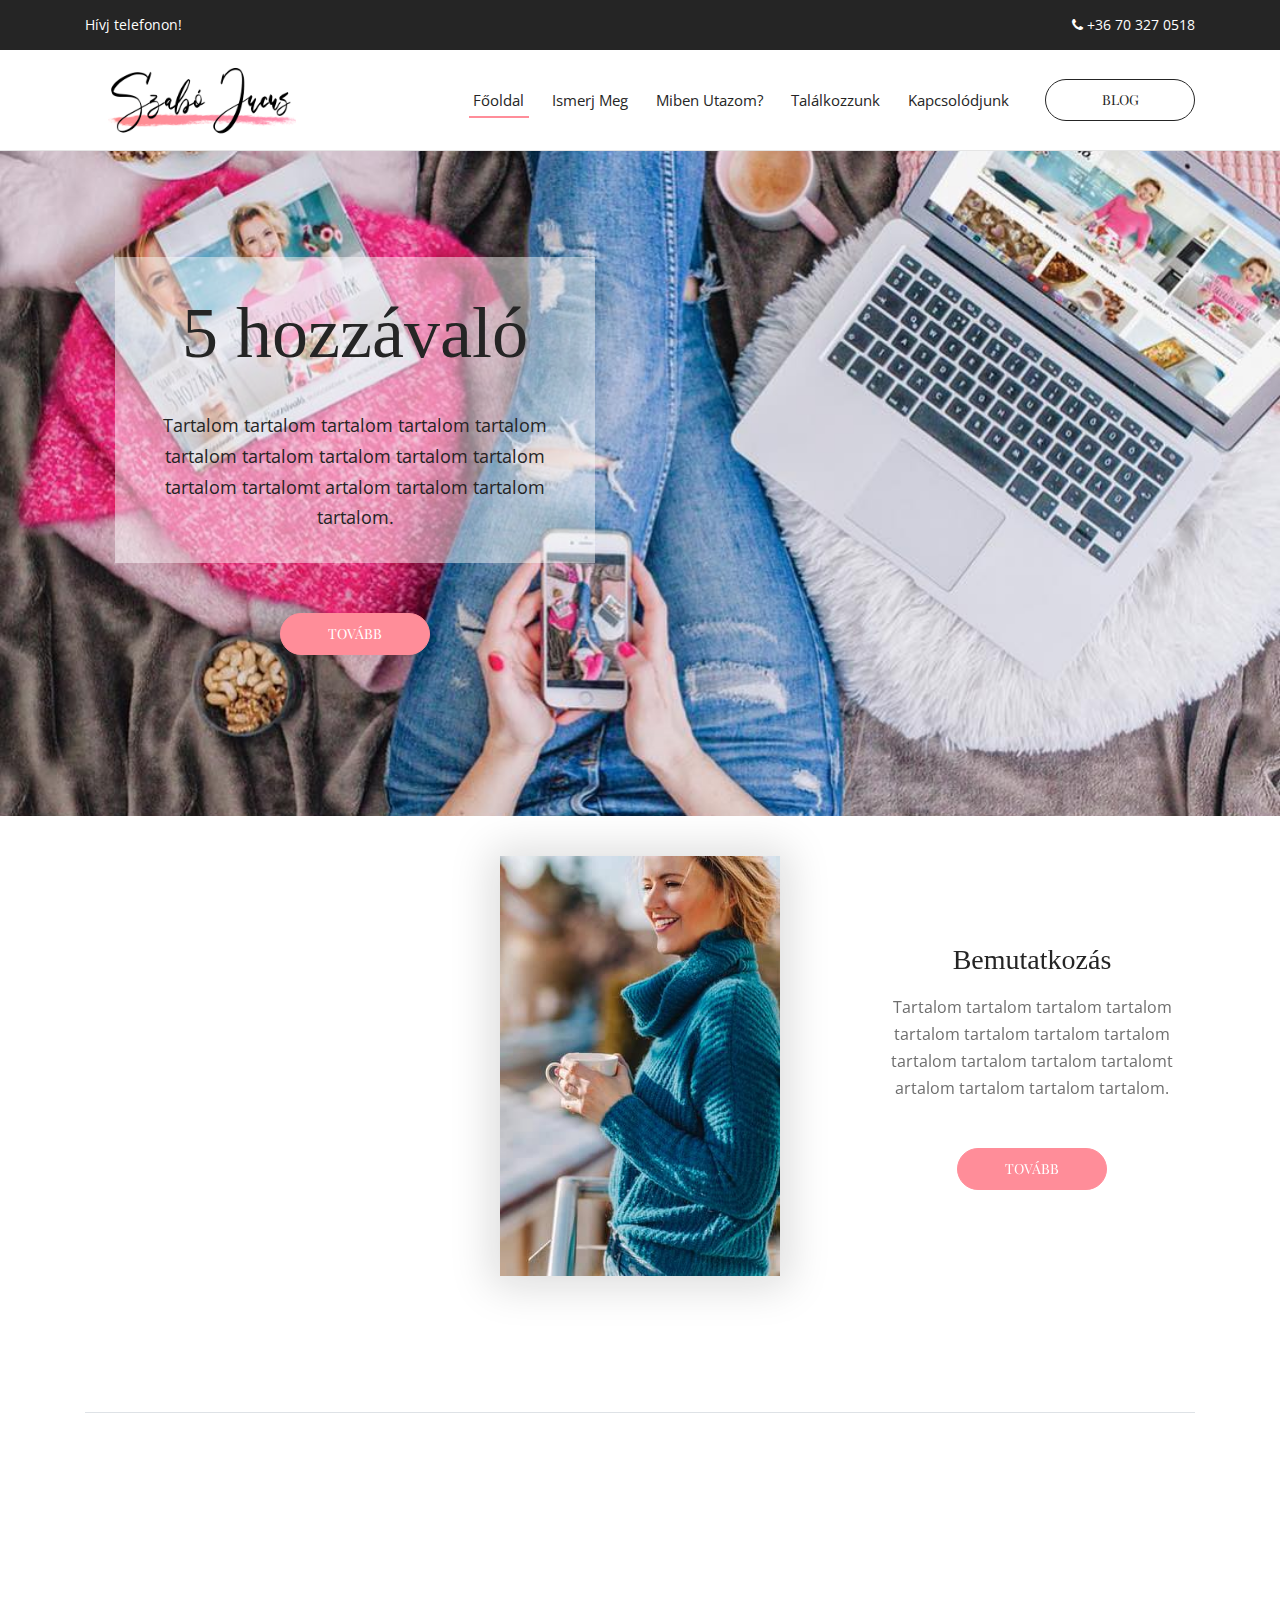
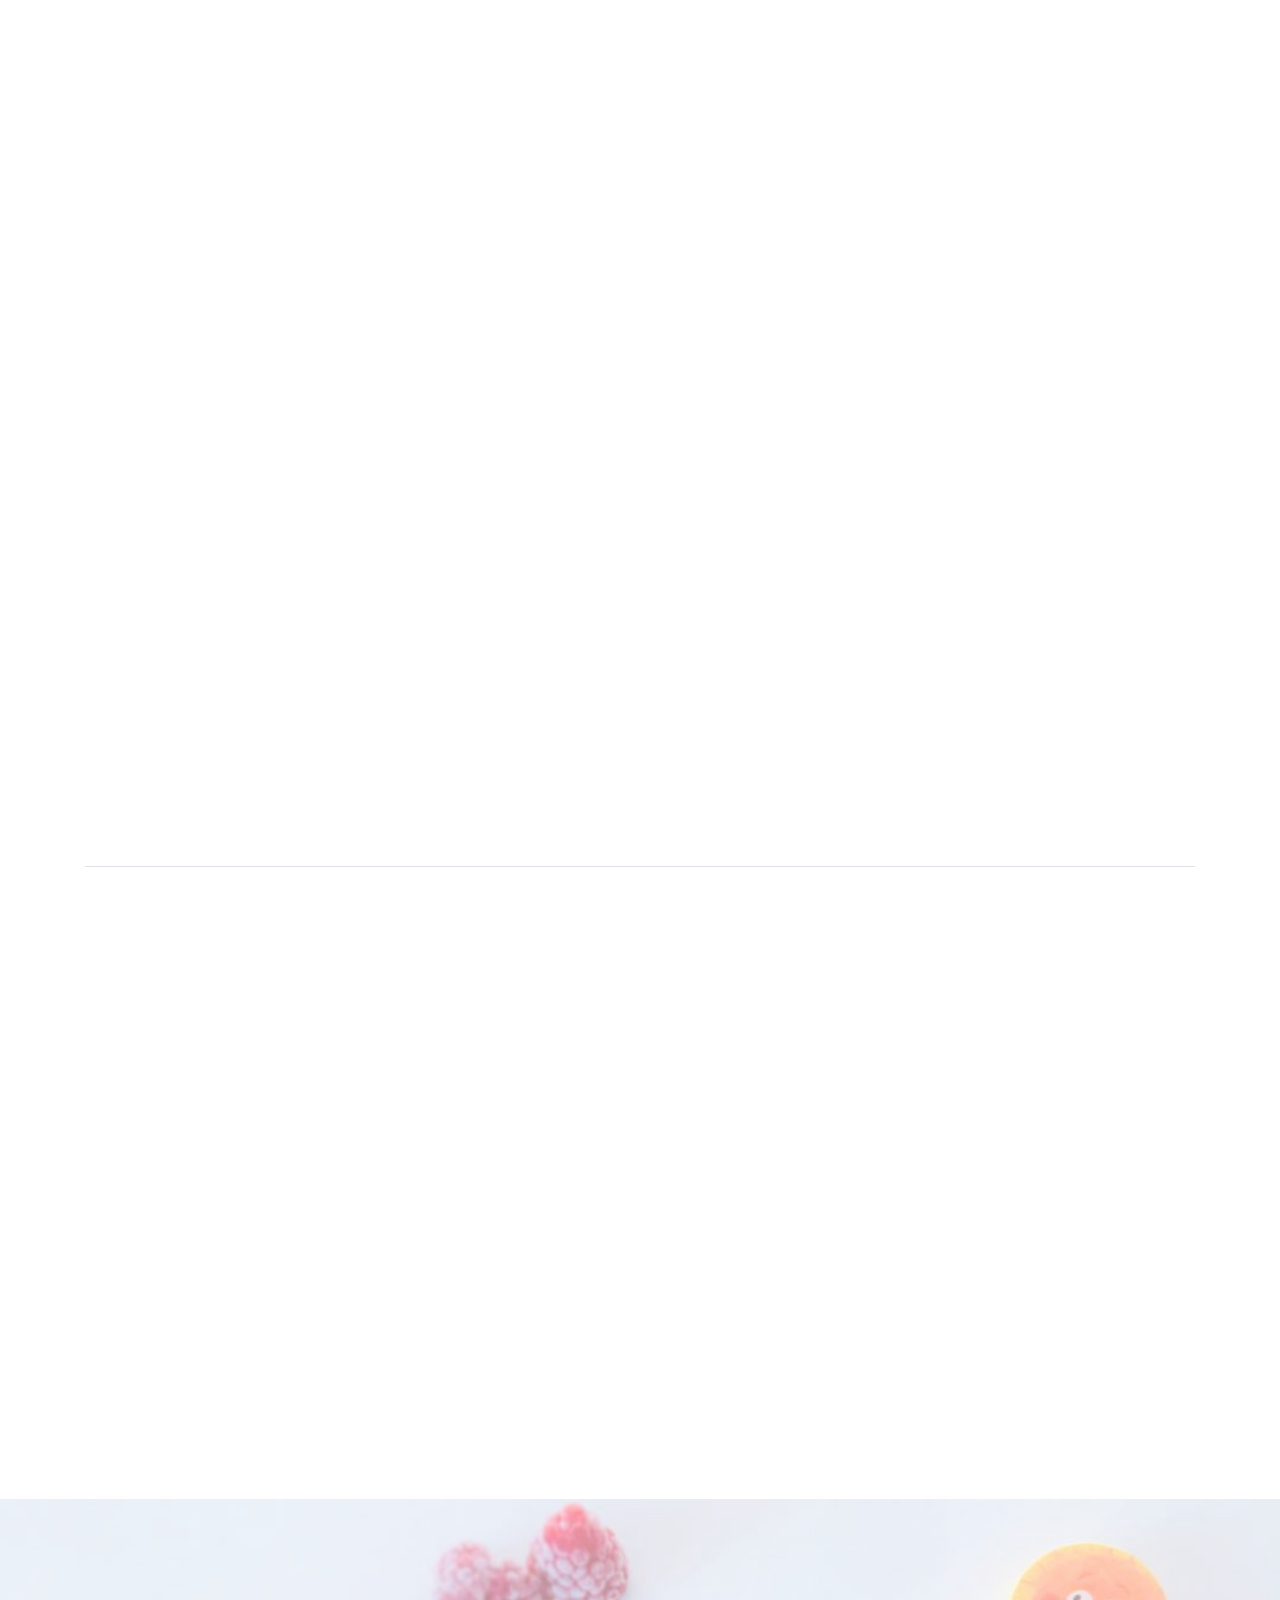
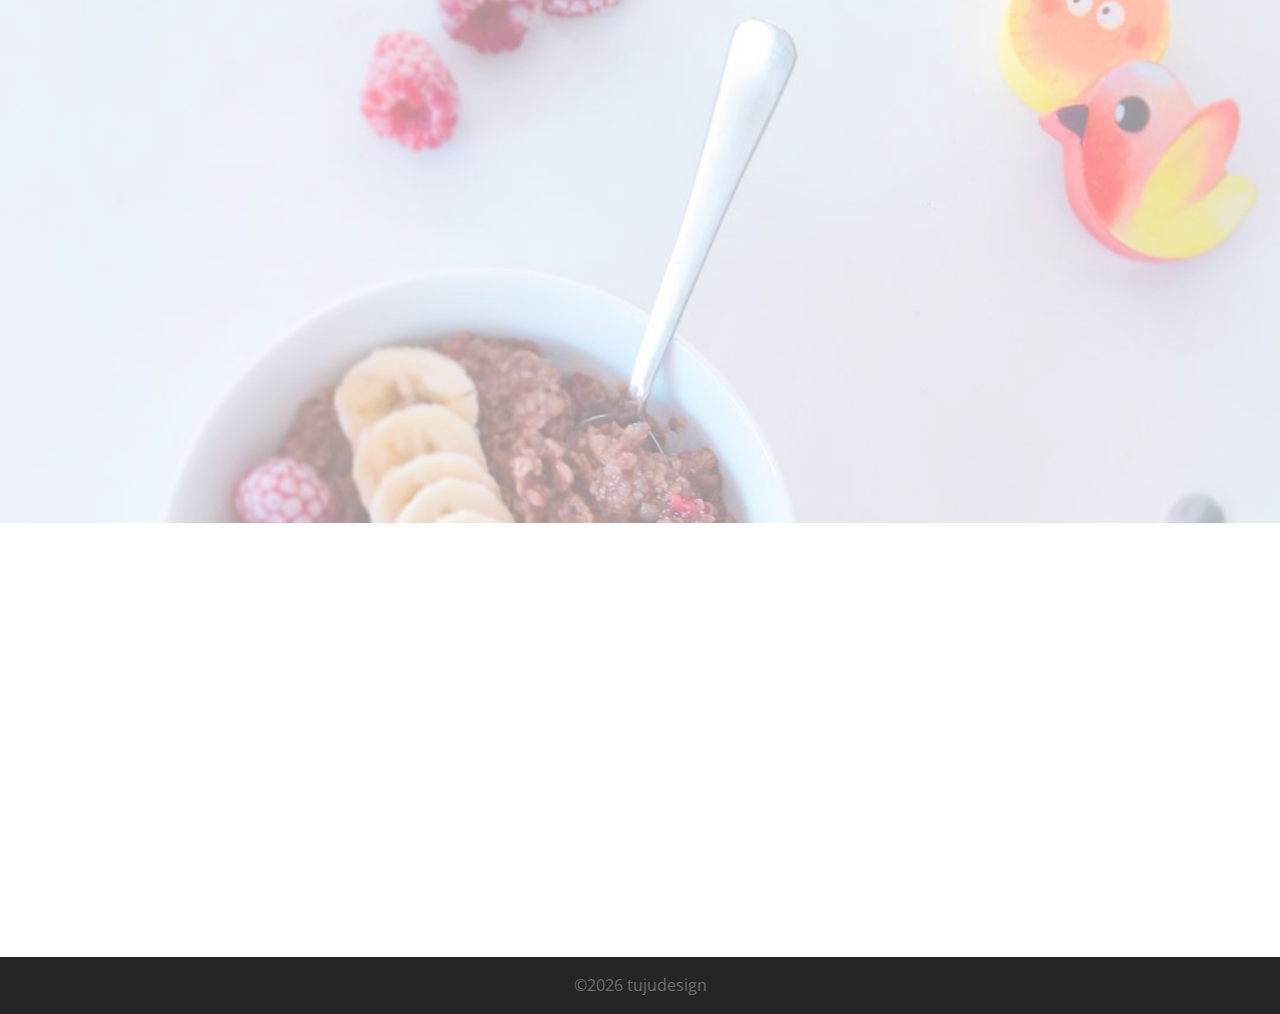
==== commit 23f49d6c: "final" ====
--- a/index.html
+++ b/index.html
@@ -38,7 +38,9 @@
                     </div>
                     <div class="col-7">
                         <div class="top-header-content text-right">
-                            <p><span class="mx-2"></span> <i class="fa fa-phone" aria-hidden="true"></i> +36 70 327 0518</p>
+                            <p><span class="mx-2"></span> <i style="color: white" class="fa fa-phone" aria-hidden="true"></i>
+                                <tel><a style="color: white" href="tel:+36 70 327 0518">+36 70 327 0518</a></tel>
+                            </p>
                         </div>
                     </div>
                 </div>
@@ -58,7 +60,7 @@
 
                         <!-- Navbar Toggler -->
                         <div class="classy-navbar-toggler">
-                            <span class="navbarToggler"><span></span><span></span><span></span></span>
+                            <span class="navbarToggler"></span>
                         </div>
 
                         <!-- Menu -->
@@ -71,7 +73,7 @@
                             <div class="classynav">
                                 <ul id="nav">
                                     <li class="active"><a href="./index.html">Főoldal</a></li>
-                                    <li><a href="#bemutatkozas">Ismer meg</a></li>
+                                    <li><a href="#bemutatkozas">Ismerj meg</a></li>
                                     <li><a href="#szolgaltatasok">Miben utazom?</a></li>
                                     <li><a href="#megjelenesek">Találkozzunk</a></li>
                                    <!-- <li><a href="#referenciak">Referenciák</a></li>-->
@@ -106,8 +108,8 @@
                             <!-- Welcome Text -->
                             <div class="col-12 col-md-9 col-lg-6">
                                 <div class="welcome-text" style="padding:30px">
-                                    <h2 data-animation="fadeInUp" data-delay="100ms" style="animation-delay: 400ms;opacity: 1;margin-left: 0px;padding-left: 40px;;padding-top: 30px"><!--Szabó Jucus <br>--> 5 hozzávaló<br></h2>
-                                    <p data-animation="fadeInUp" data-delay="400ms" style="animation-delay: 400ms;opacity: 1;margin-left: 0px;padding-left: 40px;;padding-top: 30px">Tartalom tartalom tartalom tartalom tartalom tartalom tartalom tartalom tartalom tartalom tartalom tartalomt artalom tartalom tartalom tartalom. <br><br></p>
+                                    <h2 data-animation="fadeInUp" data-delay="100ms" style="animation-delay: 400ms;opacity: 1;margin-left: 0px;padding-left: 40px;padding-right: 40px;margin-right: 0px;padding-top: 30px">5 hozzávaló<br></h2>
+                                    <p data-animation="fadeInUp" data-delay="400ms" style="animation-delay: 400ms;opacity: 1;margin-left: 0px;padding-left: 40px;padding-right: 40px;margin-right: 0px;padding-top: 30px">Tartalom tartalom tartalom tartalom tartalom tartalom tartalom tartalom tartalom tartalom tartalom tartalomt artalom tartalom tartalom tartalom. <br><br></p>
                                     <a href="#bemutatkozas" class="btn akame-btn active" data-animation="fadeInUp" data-delay="700ms">Tovább</a>
                                 </div>
                             </div>
@@ -125,7 +127,7 @@
                             <!-- Welcome Text -->
                             <div class="col-12 col-md-9 col-lg-6">
                                 <div class="welcome-text" style="padding:30px">
-                                    <h2 data-animation="fadeInUp" data-delay="100ms" style="animation-delay: 400ms;opacity: 1;margin-left: 0px;padding-left: 40px;padding-right: 40px;margin-right: 0px;padding-top: 30px"><!--Szabó Jucus <br>--> Csajszombat<br></h2>
+                                    <h2 data-animation="fadeInUp" data-delay="100ms" style="animation-delay: 400ms;opacity: 1;margin-left: 0px;padding-left: 40px;padding-right: 40px;margin-right: 0px;padding-top: 30px">Csajszombat<br></h2>
                                     <p data-animation="fadeInUp" data-delay="400ms" style="animation-delay: 400ms;opacity: 1;margin-left: 0px;padding-left: 40px;padding-right: 40px;margin-right: 0px;padding-top: 30px">Tartalom tartalom tartalom tartalom tartalom tartalom tartalom tartalom tartalom tartalom tartalom tartalomt artalom tartalom tartalom tartalom. <br><br></p>
                                     <a href="#szolgaltatasok" class="btn akame-btn active" data-animation="fadeInUp" data-delay="700ms">Tovább</a>
                                 </div>
@@ -142,7 +144,7 @@
                             <!-- Welcome Text -->
                             <div class="col-12 col-md-9 col-lg-6">
                                 <div class="welcome-text" style="padding:30px">
-                                    <h2 data-animation="fadeInUp" data-delay="100ms" style="animation-delay: 400ms;opacity: 1;margin-left: 0px;padding-left: 40px;padding-right: 40px;margin-right: 0px;padding-top: 30px"><!--Szabó Jucus <br>--> Előadó<br></h2>
+                                    <h2 data-animation="fadeInUp" data-delay="100ms" style="animation-delay: 400ms;opacity: 1;margin-left: 0px;padding-left: 40px;padding-right: 40px;margin-right: 0px;padding-top: 30px"><!--Szabó Jucus <br>--> Work with us<br></h2>
                                     <p data-animation="fadeInUp" data-delay="400ms" style="animation-delay: 400ms;opacity: 1;margin-left: 0px;padding-left: 40px;padding-right: 40px;margin-right: 0px;padding-top: 30px">Tartalom tartalom tartalom tartalom tartalom tartalom tartalom tartalom tartalom tartalom tartalom tartalomt artalom tartalom tartalom tartalom.  <br><br></p>
                                     <a href="#" class="btn akame-btn active" data-animation="fadeInUp" data-delay="700ms">Tovább</a>
                                 </div>
@@ -161,7 +163,7 @@
                             <!-- Welcome Text -->
                             <div class="col-12 col-md-9 col-lg-6">
                                 <div class="welcome-text" style="padding:30px">
-                                    <h2 data-animation="fadeInUp" data-delay="100ms" style="animation-delay: 400ms;opacity: 1;margin-left: 0px;padding-left: 40px;padding-right: 40px;margin-right: 0px;padding-top: 30px"><!--Szabó Jucus <br>--> Workshopok  <br></h2>
+                                    <h2 data-animation="fadeInUp" data-delay="100ms" style="animation-delay: 400ms;opacity: 1;margin-left: 0px;padding-left: 40px;padding-right: 40px;margin-right: 0px;padding-top: 30px"><!--Szabó Jucus <br>--> Kreatív tartalmak  <br></h2>
                                     <p data-animation="fadeInUp" data-delay="400ms" style="animation-delay: 400ms;opacity: 1;margin-left: 0px;padding-left: 40px;padding-right: 40px;margin-right: 0px;padding-top: 30px">Tartalom tartalom tartalom tartalom tartalom tartalom tartalom tartalom tartalom tartalom tartalom tartalomt artalom tartalom tartalom tartalom. <br><br></p>
                                     <a href="#" class="btn akame-btn active" data-animation="fadeInUp" data-delay="700ms">Tovább</a>
                                 </div>
@@ -182,7 +184,7 @@
             <div class="row align-items-center">
                 <!-- Section Heading -->
                 <div class="col-12 col-md-6 col-lg-4">
-                    <div class="section-heading mb-80">
+                    <div class="section-heading mb-80 wow fadeInUp" data-wow-delay="400ms"">
                         <h2>Szabó Jucus</h2>
                         <p>5 hozzávaló | Csajszombat | Work with us</p>
                         <span>Ismerj meg</span>
@@ -191,17 +193,17 @@
 
                 <!-- About Us Thumbnail -->
                 <div class="col-12 col-md-6 col-lg-4">
-                    <div class="about-us-thumbnail mb-80">
+                    <div class="about-us-thumbnail mb-80 wow fadeInUp" data-wow-delay="200ms"">
                         <img src="img/bg-img/15.jpg" alt="">
                     </div>
                 </div>
 
                 <!-- About Us Content -->
                 <div class="col-12 col-lg-4">
-                    <div class="about-us-content mb-80 pl-4">
+                    <div class="about-us-content mb-80 pl-4 wow fadeInUp" data-wow-delay="400ms"">
                         <h3>Bemutatkozás</h3>
                         <p>Tartalom tartalom tartalom tartalom tartalom tartalom tartalom tartalom tartalom tartalom tartalom tartalomt artalom tartalom tartalom tartalom. </p>
-                        <a href="#" class="btn akame-btn active mt-30">Tovább</a>
+                        <a href="about.html" class="btn akame-btn active mt-30">Tovább</a>
                     </div>
                 </div>
             </div>
@@ -220,7 +222,7 @@
             <div class="row">
                 <div class="col-12">
                     <!-- Section Heading -->
-                    <div class="section-heading text-center">
+                    <div class="section-heading text-center wow fadeInUp" data-wow-delay="200ms"">
                         <h2>Miben utazom?</h2>
                         <!--<p>Nézz körül, mivel foglalkozom, mivel fordulhatsz hozzám.</p>-->
                     </div>
@@ -236,7 +238,7 @@
 
                 <!-- Single Team Member -->
                 <div class="col-12 col-sm-6 col-lg-4">
-                    <div class="single-team-member mb-80 wow fadeInUp" data-wow-delay="200ms">
+                    <div class="single-team-member mb-80 wow fadeInUp" data-wow-delay="400ms">
                         <div class="team-member-img">
                         <div class="team-member-info">
                     	<div class="team-member-info">
@@ -262,7 +264,7 @@
 
                 <!-- Single Team Member -->
                 <div class="col-12 col-sm-6 col-lg-4">
-                    <div class="single-team-member mb-80 wow fadeInUp" data-wow-delay="200ms">
+                    <div class="single-team-member mb-80 wow fadeInUp" data-wow-delay="400ms">
                         <div class="team-member-img">
                         <div class="team-member-info">
                     	<div class="team-member-info">
@@ -286,7 +288,7 @@
                 </div>
                 <!-- Single Team Member -->
                 <div class="col-12 col-sm-6 col-lg-4">
-                    <div class="single-team-member mb-80 wow fadeInUp" data-wow-delay="200ms">
+                    <div class="single-team-member mb-80 wow fadeInUp" data-wow-delay="400ms">
                         <div class="team-member-img">
                         <div class="team-member-info">
                     	<div class="team-member-info">
@@ -313,11 +315,11 @@
             <div class="row">
                 <div class="col-12">
                     <!-- Section Heading -->
-                    <div class="section-heading text-center">
+                    <div class="section-heading text-center wow fadeInUp" data-wow-delay="600ms"">
                         <!--<h2>Miben utazom?</h2>-->
                        <p style="font-size:20px">Ha kiváncsi vagy szuper receptekre, nézd meg a köynveimet, megveheted őket itt.<br><br></p>
-                            <a href="#" class="btn akame-btn active mr-3 mb-3 mb-sm-0">5 hozzávalós reggelik</a>
-                            <a href="#" class="btn akame-btn active mr-3 mb-3 mb-sm-0">5 hozzávalós vacsorák</a>
+                            <a target="_blank" href="https://5hozzavalo.blog.hu/2017/07/06/szabo-jucus-5-hozzavalos-reggelik-konyv" class="btn akame-btn active mr-3 mb-3 mb-sm-0">5 hozzávalós reggelik</a>
+                            <a target="_blank" href="https://5hozzavalo.blog.hu/2018/07/12/szabo-jucus-5-hozzavalos-konyvek" class="btn akame-btn active mr-3 mb-3 mb-sm-0">5 hozzávalós vacsorák</a>
 
                     </div>
 
@@ -341,7 +343,7 @@
             <div class="row">
                 <!-- Section Heading -->
                 <div class="col-12">
-                    <div class="section-heading text-center">
+                    <div class="section-heading text-center wow fadeInUp" data-wow-delay="200ms"">
                         <h2>Találkozzunk</h2>
                         <!--<p>Tartalom tartalom tartalom tartalom tartalom tartalom tartalom tartalom tartalom </p>-->
                     </div>
@@ -352,7 +354,7 @@
 
                 <!-- Single Post Area -->
                 <div class="col-12 col-md-6 col-lg-4">
-                    <div class="single-post-area mb-80 wow fadeInUp" data-wow-delay="200ms">
+                    <div class="single-post-area mb-80 wow fadeInUp" data-wow-delay="400ms">
                         <div class="post-thumbnail">
                             <a href=""><img src="img/bg-img/1.jpg" alt=""></a>
                         </div>
@@ -384,7 +386,7 @@
 
                 <!-- Single Post Area -->
                 <div class="col-12 col-md-6 col-lg-4">
-                    <div class="single-post-area mb-80 wow fadeInUp" data-wow-delay="600ms">
+                    <div class="single-post-area mb-80 wow fadeInUp" data-wow-delay="400ms">
                         <div class="post-thumbnail">
                             <a href=""><img src="img/bg-img/3.jpg" alt=""></a>
                         </div>
@@ -417,7 +419,7 @@
             <div class="row justify-content-end">
                 <div class="col-12 col-lg-12">
                     <!-- Section Heading -->
-                    <div class="section-heading">
+                    <div class="section-heading wow fadeInUp" data-wow-delay="200ms"">
                         <h2 style="text-align: center;">Referenciák</h2>
                         <!--<p style="text-align: center;">Tartalom tartalom tartalom tartalom tartalom tartalom tartalom.Tartalom tartalom tartalom tartalom tartalom tartalom tartalom.</p>-->
                     </div>
@@ -433,7 +435,7 @@
             <div class="row">
 
                 <div class="col-12 col-sm-6 col-lg-3">
-                    <div style="border:none" class="single-service-area mb-80 wow fadeInUp" data-wow-delay="800ms">
+                    <div style="border:none" class="single-service-area mb-80 wow fadeInUp" data-wow-delay="400ms">
                           <img style="max-width: 30%;" src="img/core-img/person.png" alt="">
                           
                                     <h5>Név</h5>
@@ -444,7 +446,7 @@
                 </div>
 
                 <div class="col-12 col-sm-6 col-lg-3">
-                    <div style="border:none" class="single-service-area mb-80 wow fadeInUp" data-wow-delay="800ms">
+                    <div style="border:none" class="single-service-area mb-80 wow fadeInUp" data-wow-delay="400ms">
                                 <img style="max-width: 30%;" src="img/core-img/person.png" alt="">
                                     <h5>Név</h5>
                                     <p>cégnév, titulus</p>
@@ -455,7 +457,7 @@
                 </div>
 
                 <div class="col-12 col-sm-6 col-lg-3">
-                    <div style="border:none" class="single-service-area mb-80 wow fadeInUp" data-wow-delay="800ms">
+                    <div style="border:none" class="single-service-area mb-80 wow fadeInUp" data-wow-delay="400ms">
                                 <img style="max-width: 30%;" src="img/core-img/person.png" alt="">
                                     <h5>Név</h5>
                                     <p>cégnév, titulus</p>
@@ -465,7 +467,7 @@
                 </div>
 
                 <div class="col-12 col-sm-6 col-lg-3">
-                    <div style="border:none" class="single-service-area mb-80 wow fadeInUp" data-wow-delay="800ms">
+                    <div style="border:none" class="single-service-area mb-80 wow fadeInUp" data-wow-delay="400ms">
                                 <img style="max-width: 30%;" src="img/core-img/person.png" alt="">
                                     <h5>Név</h5>
                                     <p>cégnév, titulus</p>
@@ -492,12 +494,15 @@
         <div class="container">
             <div class="row">
                 <div class="col-12 col-sm-12 col-xl-12">
-                    <div class="cta-content">
+                    <div class="cta-content wow fadeInUp" data-wow-delay="200ms"">
                         <h2 style="text-align: center;">Kapcsolódjunk</h2>
                         <!--<p style="text-align: center;">Tartalom tartalom tartalom tartalom tartalom tartalom tartalom.Tartalom tartalom tartalom tartalom tartalom tartalom tartalom. </p>-->
-                        <div class="akame-btn-group mt-12" style="padding-top: 40px;padding-bottom: 30px;">
-                            <a style="text-align: center;" href="#" class="btn akame-btn">üzenetben</a>
-                            <a style="text-align: center;" href="#" class="btn akame-btn">telefonon</a>
+                        <div class="akame-btn-group mt-12 wow fadeInUp" data-wow-delay="400ms"" style="padding-top: 40px;padding-bottom: 30px;">
+                            
+
+                            <a style="text-align: center;" href="mailto:info@szabojucus.hu" class="btn akame-btn">üzenetben</a>
+                            <tel><a style="text-align: center;"  href="tel:+36 70 327 0518" class="btn akame-btn">telefonon</a></tel>
+
                         </div>
                                         <!-- Single Footer Widget -->
                 <div class="col-12 col-sm-12 col-md-12 col-xl-12">
@@ -506,7 +511,7 @@
 
 
                         <!-- Social Info -->
-                        <div class="social-info">
+                        <div class="social-info wow fadeInUp" data-wow-delay="600ms"">
                             <a target="_blank" href="https://www.facebook.com/szabojucus?fref=search&__tn__=%2Cd%2CP-R&eid=ARAWFDo0SInllzcuO7IyQEY35HT4SjPEprgQw1SWiSxe2GfNb4EU_JHSWDxKUlR5t1nFAUXboy_xcAek" class="facebook"><i class="fa fa-facebook"></i></a>
                             <a target="_blank" href="https://hu.linkedin.com/in/szabojucus" class="linkedin"><i class="fa fa-linkedin"></i></a>
                             <a target="_blank"href="https://www.instagram.com/szabo_jucus_/" class="instagram"><i class="fa fa-instagram"></i></a>
@@ -540,7 +545,7 @@
                         <!-- Copywrite Text -->
                         <div class="copywrite-text">
                             <p> <!-- Link back to Colorlib can't be removed. Template is licensed under CC BY 3.0. -->
-&copy;<script>document.write(new Date().getFullYear());</script> tujudesign<a href="https://colorlib.com" target="_blank"></a>
+&copy;<script>document.write(new Date().getFullYear());</script> <a href="https://tujudesign.com" target="_blank">tujudesign</a>
 <!-- Link back to Colorlib can't be removed. Template is licensed under CC BY 3.0. --></p>
                         </div>
                     </div>
--- a/style.css
+++ b/style.css
@@ -1384,7 +1384,7 @@
   .akame--video--area::before {
     position: absolute;
     width: 100%;
-    height: 60%;
+    height: 140%;
     content: '';
     bottom: 0;
     right: 0;
